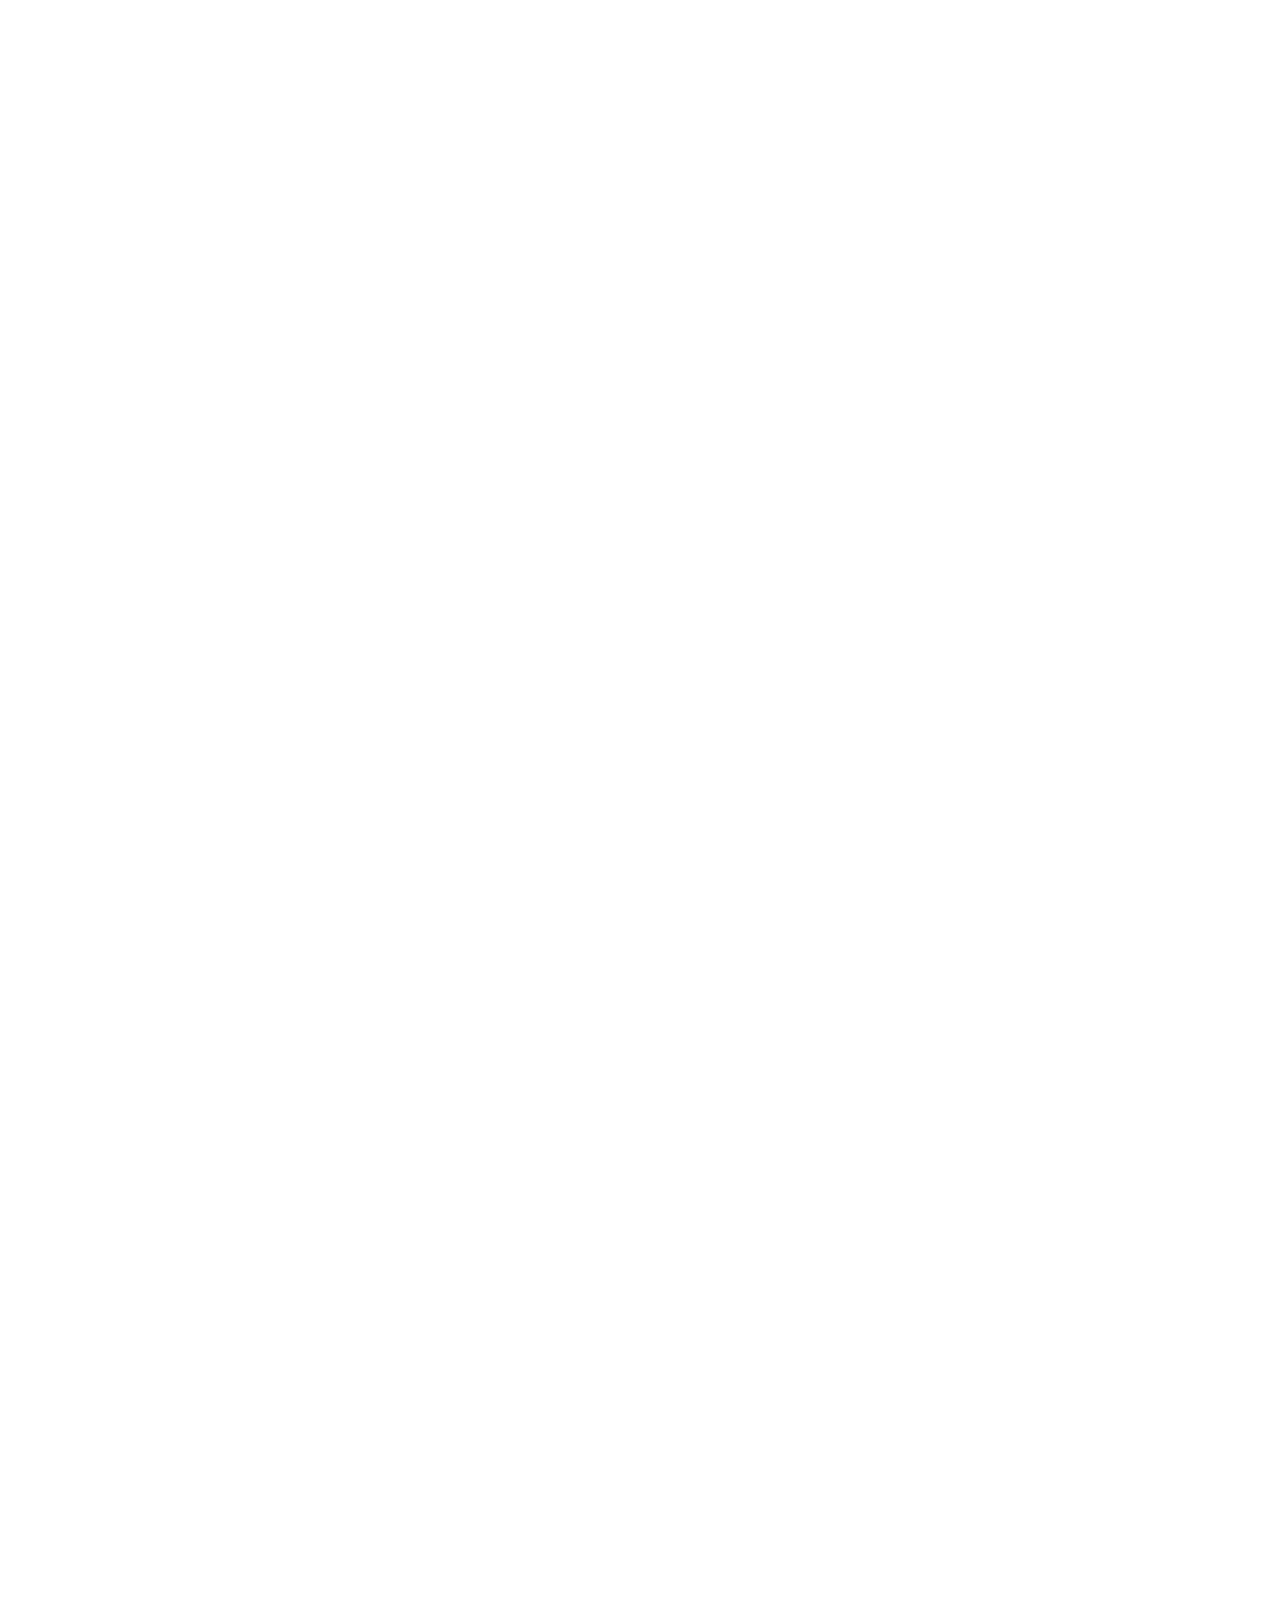
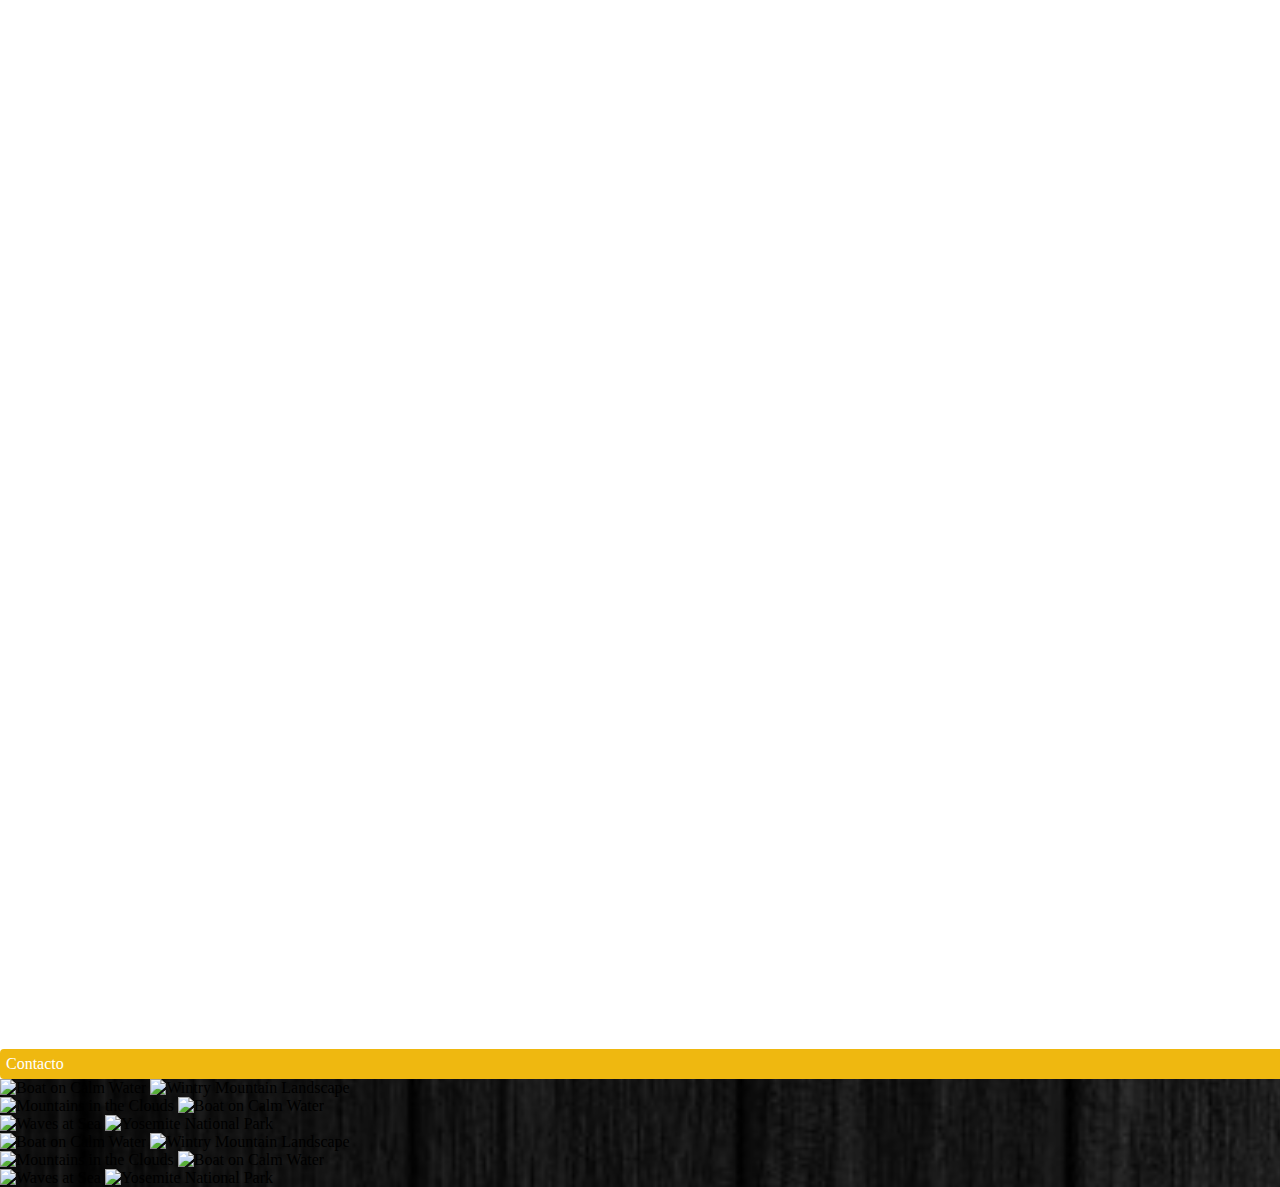
==== pages/galeria.html @ ab536cdd "add galeria 1" ====
<!DOCTYPE html>
<html lang="en">
<head>
    <meta charset="UTF-8">
    <meta http-equiv="X-UA-Compatible" content="IE=edge">
    <meta name="viewport" content="width=device-width, initial-scale=1.0">
    <link href="https://cdn.jsdelivr.net/npm/bootstrap@5.1.3/dist/css/bootstrap.min.css" rel="stylesheet" integrity="sha384-1BmE4kWBq78iYhFldvKuhfTAU6auU8tT94WrHftjDbrCEXSU1oBoqyl2QvZ6jIW3" crossorigin="anonymous">
    <link rel="stylesheet" href="../css/style.css">
    <title>Document</title>
</head>
<body> 
    <main>
        <div class="row min-vh-100">
            <div class="col-2 bg-dark d-flex flex-column nav-galeria">
                <img src="../images/logo/LOGO-BLANCO.png" class="img-fluid p-2" alt="">
                <nav class="d-flex flex-column justify-content-center align-items-center h-75 mt-4
                ">
                    <ul class="d-flex flex-column justify-content-between align-items-center p-0 h-100 list-style">
                        <li><a href="../index.html" >Home</a></li>
                        <li><a href="./estilos.html" >Estilos</a></li>
                        <li><a href="./taproom.html" >Taproom</a></li>
                        <li><a href="./clientes.html" >Clientes</a></li>
                        <li><a href="./galeria.html">Galería</a></li>
                        <li><a href="./contacto.html">Contacto</a></li>
                    </ul>
                </nav>
            </div>
            <div class="col-10 bg-warning col-galery">
                <!-- Gallery -->
                <div class="row">
                    <div class="col-lg-4 col-md-12 mb-4 mb-lg-0 d-flex flex-column">
                        <img
                            src="../images/pictures/barley 2.jpg"
                            class="w-100 m-auto shadow-1-strong rounded mb-4"
                            alt="Boat on Calm Water"
                        />
                
                        <img
                            src="https://mdbcdn.b-cdn.net/img/Photos/Vertical/mountain1.webp"
                            class="w-100 shadow-1-strong rounded mb-4"
                            alt="Wintry Mountain Landscape"
                        />
                    </div>
                
                    <div class="col-lg-4 mb-4 mb-lg-0">
                        <img
                            src="https://mdbcdn.b-cdn.net/img/Photos/Vertical/mountain2.webp"
                            class="w-100 shadow-1-strong rounded mb-4"
                            alt="Mountains in the Clouds"
                        />
                
                        <img
                            src="https://mdbcdn.b-cdn.net/img/Photos/Horizontal/Nature/4-col/img%20(73).webp"
                            class="w-100 shadow-1-strong rounded mb-4"
                            alt="Boat on Calm Water"
                        />
                    </div>
                
                    <div class="col-lg-4 mb-4 mb-lg-0">
                        <img
                            src="https://mdbcdn.b-cdn.net/img/Photos/Horizontal/Nature/4-col/img%20(18).webp"
                            class="w-100 shadow-1-strong rounded mb-4"
                            alt="Waves at Sea"
                        />
                
                        <img
                            src="https://mdbcdn.b-cdn.net/img/Photos/Vertical/mountain3.webp"
                            class="w-100 shadow-1-strong rounded mb-4"
                            alt="Yosemite National Park"
                        />
                    </div>
                </div>
                <!-- Gallery -->
                <div class="row">
                    <div class="col-lg-4 col-md-12 mb-4 mb-lg-0">
                        <img
                            src="https://mdbcdn.b-cdn.net/img/Photos/Horizontal/Nature/4-col/img%20(73).webp"
                            class="w-100 shadow-1-strong rounded mb-4"
                            alt="Boat on Calm Water"
                        />
                
                        <img
                            src="https://mdbcdn.b-cdn.net/img/Photos/Vertical/mountain1.webp"
                            class="w-100 shadow-1-strong rounded mb-4"
                            alt="Wintry Mountain Landscape"
                        />
                    </div>
                
                    <div class="col-lg-4 mb-4 mb-lg-0">
                        <img
                            src="https://mdbcdn.b-cdn.net/img/Photos/Vertical/mountain2.webp"
                            class="w-100 shadow-1-strong rounded mb-4"
                            alt="Mountains in the Clouds"
                        />
                
                        <img
                            src="https://mdbcdn.b-cdn.net/img/Photos/Horizontal/Nature/4-col/img%20(73).webp"
                            class="w-100 shadow-1-strong rounded mb-4"
                            alt="Boat on Calm Water"
                        />
                    </div>
                
                    <div class="col-lg-4 mb-4 mb-lg-0">
                        <img
                            src="https://mdbcdn.b-cdn.net/img/Photos/Horizontal/Nature/4-col/img%20(18).webp"
                            class="w-100 shadow-1-strong rounded mb-4"
                            alt="Waves at Sea"
                        />
                
                        <img
                            src="https://mdbcdn.b-cdn.net/img/Photos/Vertical/mountain3.webp"
                            class="w-100 shadow-1-strong rounded mb-4"
                            alt="Yosemite National Park"
                        />
                    </div>
                </div>
            </div>
        </div>
    </main>











    <script src="https://cdn.jsdelivr.net/npm/bootstrap@5.1.3/dist/js/bootstrap.bundle.min.js" integrity="sha384-ka7Sk0Gln4gmtz2MlQnikT1wXgYsOg+OMhuP+IlRH9sENBO0LRn5q+8nbTov4+1p" crossorigin="anonymous"></script>
</body>
</html>
---- css/style.css ----
*{
    margin: 0;
    padding: 0;
    box-sizing: border-box;
}
body{
    display: flex;
    
}

/* ---------------------NAVBAR--------------------------- */
.aside{
    width: 13rem;
    /* height: 900px; */
    height: 100%;
    background-color: black;
    color: white;
    display: flex;
    flex-direction: column;
    align-items: center;
    position: fixed;
    z-index: 1;
    justify-content: space-between;

}
.aside__links{
    width: 100%;
    /* height: 900px; */
    background-color: black;
    color: white;
    display: flex;
    flex-direction: column;
    align-items: center;
}
.aside__links__logo{
    width: 13rem;
    margin: 2rem auto;
}
.navbar{
    width: 100%;
    text-align: center;
    
}
.navbar__list{
    width: 100%;
    height: 60vh;
    display: flex;
    flex-direction: column;
    justify-content: space-around;
    padding: .25rem;
    list-style: none;
    
}
.navbar__list li{
    margin: auto;
    padding: .5rem;
    
}
.navbar__list li a{
    text-decoration: none;
    color: white;
    font-weight: bold;
}

.navbar__list li:hover{
    background-color: gray;
    border-radius: .25rem;
}
.navbar__list li:last-child{
    background-color: #efb810;
    color: black;
    border: #efb810 .15rem solid;
    border-radius: .25rem;
}
.navbar__list li:hover:last-child{
    background-color: black;
    color: white;
}
.redes{
    display: flex;
    width: 100%;
    justify-content: space-around;
    padding-bottom: 0;
    
    margin-bottom: 1rem;
    z-index: 1;
}
.redes img{
    width: 2rem;
}
.toggle-button{
    display: none;
    flex-direction: column;
    justify-content: space-between;
    width: 3rem;
    height: 2.5rem;
    /* position: absolute;
    right: 1rem; */
    background-color: #efb810;
    border-radius: .5rem;
    border: solid 0.25rem #efb810;
    /* margin-right: 2rem; */
    cursor: pointer;
}
.toggle-button__bar{
    background-color: white;
    height: 6px;
    width: 100%;
    border-radius: .5rem;
    
}

/* ----------------------------INDEX MAIN--------------------------------------- */
.main{
    background-image: url(../images/backgrounds/background1.jpg);
    margin-left: 13rem;
    width: 90%;
    height: 900px;
    background-position: center;
    background-size: cover;
    display: flex;
    justify-content: space-between;

    
}
.main__grid{
    display: grid;
    width: 100%;
    grid-template-columns: 1fr 1fr 1fr;
    grid-template-rows: 1fr 1fr 1fr 1fr;
    grid-template-areas:
        "taproom taproom estilos"
        "taproom taproom estilos"
        "clientes galeria estilos"
        "clientes contacto estilos";
    gap: 2rem;
    padding: 2rem;
}
.main__grid__taproom{
    background-image: url(../images/pictures/draftbeer.png);
    grid-area: taproom;
    border-radius: .5rem;
    opacity: .8;
    background-repeat: no-repeat;
    background-size: cover;
    background-position: center;
}
.main__grid a:hover:nth-child(1){
    transition: background-image 0.3s;
    background-image: url(../images/pictures/taproom-black.png);
}
.main__grid__clientes{
    background-image: url(../images/pictures/clientes2.jpg);
    grid-area: clientes;
    border-radius: .5rem;
    opacity: .8;
    background-repeat: no-repeat;
    background-size: cover;
    background-position: center;
}
.main__grid a:hover:nth-child(2){
    transition: background-image 0.3s;
    background-image: url(../images/pictures/clientesBB.png);
    background-position: center;
    background-size: cover;
}
.main__grid__galeria{
    background-image: url(../images/pictures/galeria.jpeg);
    grid-area: galeria;
    border-radius: .5rem;
    opacity: .8;
    background-repeat: no-repeat;
    background-size: cover;
    background-position: center;
}
.main__grid a:hover:nth-child(3){
    transition: background-image 0.3s;
    background-image: url(../images/pictures/galeriaBB.png);
}
.main__grid__contacto{
    background-image: url(../images/pictures/contacto2.png);
    grid-area: contacto;
    border-radius: .5rem;
    opacity: .8;
    background-repeat: no-repeat;
    background-size: cover;
    background-position: center;
}
.main__grid a:hover:nth-child(4){
    transition: background-image 0.3s;
    background-image: url(../images/pictures/contactoBB.png);
}
.main__grid__estilos{
    background-image: url(../images/pictures/4.jpg);
    grid-area: estilos;
    border-radius: .5rem;
    opacity: .8;
    background-repeat: no-repeat;
    background-size: cover;
    background-position: center;
}
.main__grid a:hover:nth-child(5){
    transition: background-image 0.3s;
    background-image: url(../images/pictures/estilosBB.png);
}
.footer{
    display: none;
    justify-content: space-between;
    align-items: center;
    width: 100%;
    height: 4rem;
    background-color: black;
}
.footer div{
    margin: auto 2rem;
}
.footer img{
    height: 2rem;
}
.main__grid h2{
    display: none;
}








/* ---------------------------MAIN TAPROOM------------------------------------------- */


.main-tap{
    background-image: url(../images/backgrounds/background1.jpg);
    margin-left: 13rem;
    width: 100%;
    background-position: center;
    background-size: cover;
    display: flex;
    flex-direction: column;
    justify-content: space-between;
    background-repeat: no-repeat;   
}
.main-tap__banner{
    display: grid;
    /* left: 13rem; */
    width: 100%;
    grid-template-columns: 1fr;
    grid-template-rows: 1fr;
    grid-template-areas:
    "canillas";
    height: 100vh;

}
.main-tap__banner__canillas{
    background-image: url(../images/pictures/Desarrrr2.jpg);
    grid-area: canillas;
    background-position: center;
    background-repeat: no-repeat;
    background-size: cover;
    -webkit-filter: grayscale(100%);
    filter: grayscale(100%);
    display: flex;
    flex-direction: column;
    justify-content: center;
    align-items: center;
    background-attachment: fixed;
    height: 100vh;
}
.main-tap__banner__canillas__cartel{
    display: flex;
    flex-direction: column;
    justify-content: center;
    align-items: center;
    border: solid black 0.25rem;
    background-color: rgba(255, 255, 255, .3);
    width: 40%;
    height: 30%;   
}
.main-tap__banner__canillas__cartel h2 h3{
    text-align: center;
}
.main-tap__bienvenida{
    width: 100%;
    height: 90vh;
    color: #efb810;
    font-size: 2rem;
    text-align: center;
    text-shadow: 0.1em 0.3em 0.1em black;
    margin-top: 1.5rem;
}
.main-tap__bienvenida-blanco{
    color: white;
}
.main-tap__bienvenida__texto{
    width: 50%;
    font-size: 1.3rem;
    margin: auto;
    margin-top: 6rem;
    text-align: justify;
    color: white;
}
.main-tap__bienvenida button{
    border-radius: .5rem;
    border: none;
    background-color: #efb810;
    color: white;
    padding: 1rem;
    margin-top: 3rem;
    font-weight: bold;
    font-size: 1rem;
    cursor: pointer;
    box-shadow: 0 0 20px 0 rgba(0, 0, 0, .3);
}
.main-tap__menu{
    width: 95%;
    height: 100vh;
    background-image: url(../images/pictures/barriles-cerveza-BN.jpg);
    background-position: center;
    background-repeat: no-repeat;
    background-size: cover;
    display: flex;
    background-attachment: fixed;
    margin: auto;
}
.main-tap__menu__container{
    width: 75%;
    height: 75%;
    background-color: rgba(51, 53, 51, 0.9);
    margin: auto;
    display: flex;
    justify-content: space-between;
    align-items: center;
}
.main-tap__menu__container__grid{
    display: grid;
    width: 50%;
    height: 50%;
    grid-template-columns: 1fr 1fr;
    grid-template-rows: 1fr 1fr;
    grid-template-areas:
    "hamburguesa pizza"
    "tacos papas";
    gap: 0.5rem;
    margin-left: 1rem;
}
.main-tap__menu__container__grid{
    display: grid;
    width: 50%;
    height: 50%;
    grid-template-columns: 1fr 1fr;
    grid-template-rows: 1fr 1fr;
    grid-template-areas:
    "hamburguesa pizza"
    "tacos papas";
    gap: 0.5rem;
    margin-left: 1rem;
}
.hamburguesa{
    grid-area: hamburguesa;
    background-image: url(../images/pictures/hamburguesa.jpg);
    background-position: center;
    background-size: cover;
    border-radius: .5rem;
    
}
.pizza{
    grid-area: pizza;
    background-image: url(../images/pictures/pizza.jpg);
    background-position: center;
    background-size: cover;
    border-radius: .5rem;
}
.tacos{
    grid-area: tacos;
    background-image: url(../images/pictures/tacos.jpg);
    background-position: center;
    background-size: cover;
    border-radius: .5rem;
    
}
.papas{
    grid-area: papas;
    background-image: url(../images/pictures/papas.png);
    background-position: center;
    background-size: cover;
    border-radius: .5rem;  
}
.main-tap__menu__container__texto{
    width: 50%;
    height: 50%;
}
.main-tap__menu__container__texto h2{
    font-size: 1.5rem;
    text-align: center;
    color: white;
    text-shadow: 0.1em 0.3em 0.1em black;
}
.main-tap__menu__container__texto p{
    width: 85%;
    margin: auto;
    text-align: justify;
    color: white;
}
.main-tour{
    width: 100%;
    height: 90vh;
    margin: auto;
}
.main-tour__grid{
    width: 80%;
    height: 80%;
    color: white;
    display: grid;
    grid-template-columns: 1fr 1fr;
    grid-template-rows: 20% 80%;
    grid-template-areas:
    "titulo titulo"
    "pack1 pack2";
    margin: auto;
    margin-top: 2.5rem;
    gap: 1rem;
}
.main-tour__titulo{
    grid-area: titulo;
    width: 100%;
    text-align: center;
    font-size: 2.5rem;
    text-shadow: 0.1em 0.3em 0.1em black;

}
.main-tour__titulo span{
    color: #efb810;
}
.main-tour__pack1{
    grid-area: pack1;
    margin: auto;
}
.main-tour__pack2{
    grid-area: pack2;
    margin: auto;
}
.main-reserva{
    width: 100%;
    height: 100vh;
    background-image: url(../images/pictures/cheers-BN.jpg);
    background-position: center;
    background-size: cover;
    background-repeat: no-repeat;
    background-attachment: fixed;
    display: flex;
}
.main-reserva__container{
    width: 75%;
    height: 85%;
    border: 0.25rem solid black;
    margin: auto;
    background-color: rgba(51, 53, 51, 0.9);
    display: grid;
    grid-template-columns: 60% auto;
    grid-template-rows: 1fr;
    grid-template-areas:
        "form info";
    color: white;
    box-shadow: 0 0 20px 0 rgba(255, 255, 255, .3);
}
.main-reserva__container__form{
    grid-area: form;
    width: 60%;
    display: flex;
    align-items: center;
    flex-direction: column;
    margin: auto;

    

}
.main-reserva__container__form h2{
    text-align: center;
    width: 100%;
    margin-top: 0.5rem;
    text-shadow: 0.1em 0.3em 0.1em black;
}
.formulario{
    margin: auto;
    margin-top: 2.5rem;
    font-weight: bold;
    display: flex;
    flex-direction: column;
    
}
.formulario input, 
.formulario textarea{
    width: 100%;
    border: none;
    background: none;
    border-bottom: #efb810 solid 0.15rem;
    outline: 0;
    color: white;
    padding: .1rem;
    margin: 1rem auto;
    font-weight: bold;
}

.formulario button{
    border: none;
    background-color: #efb810;
    text-transform: uppercase;
    color: white;
    padding: .5rem;
    border-radius: .5rem;
    cursor: pointer;
    width: 5rem;
    margin: auto;
}
.formulario button:hover{
    background-color: transparent;
    border: solid .15rem #efb810;
}
.main-reserva__container__info{
    grid-area: info;
    background-color: rgba(0, 0, 0, 0.8);
    
    text-align: left;
    padding-left: 2rem;
    padding-top: 4rem;
    padding-right: 1rem;
    
}
.main-reserva__container__info ul{
    list-style: none;
    
}


/* ------------------------------MAIN ESTILOS----------------------------------------------- */

.main-estilos{
    margin-left: 13rem;
    background-image: url(../images/backgrounds/background1.jpg);
    background-position: center;
    background-size: cover;
    background-repeat: no-repeat;
    display: grid;
    grid-template-columns: 1fr 1fr;
    grid-template-rows: 4.5rem auto auto;
    grid-template-areas:
    "titulo titulo"
    "creamale stout"
    "scottish aipa";
    gap: 2rem;
    padding: 1rem;
    /* width: 100%; */
    
}

.main-estilos__titulo{
    grid-area: titulo;
    color: white;
    font-size: 1.9rem;
    margin: auto;
    text-align: center;
    align-self: center;
}

/* --------------------CREAM ALE-------------------- */
.main-estilos__creamale{
    grid-area: creamale;
    border-radius: .5rem;
    background-color: rgba(255, 255, 0, .7);
    color: black;
    
    display: grid;
    grid-template-columns: 30% 70%;
    grid-template-rows: 5rem auto;
    grid-template-areas:
    "titulo titulo"
    "botella descripcion";
}

.main-estilos__creamale h2{
    grid-area: titulo;
    text-align: center;
    font-size: 2rem;
    margin: auto;
}
.main-estilos__creamale__botella{
    grid-area: botella;
    display: flex;
    justify-content: center;
    align-items: center;
}
.main-estilos__creamale__botella img{
    width: 7rem;
}
.main-estilos__creamale__descripcion{
    grid-area: descripcion;
    display: flex;
    flex-direction: column;
    /* margin: auto; */
    /* height: 50%; */
    padding: .5rem;
    /* justify-content: space-between; */
}
.main-estilos__creamale__descripcion__buttons{
    margin-top: 1rem;
}
.button1{
    border: solid black .15rem;
    border-radius: .25rem;
    background-color: black;
    color: white;
    font-weight: bold;
    padding: .5rem;
    cursor: pointer;
}
.button2{
    border: solid black .15rem;
    border-radius: .25rem;
    background-color: transparent;
    color: black;
    font-weight: bold;
    padding: .5rem;
    cursor: pointer;
}

.main-estilos__creamale__descripcion__grid{
    /* display: grid;
    grid-template-columns: 1fr;
    grid-template-rows: 1fr .1fr 1fr 1fr;
    margin: auto;
    padding: .5rem; */
    margin: auto;
}

.main-estilos__creamale__parametros{
    display: grid;
    grid-template-columns: 1fr 1fr;
    grid-template-rows: 1fr 1fr;
    grid-template-areas:
    "alc ibu"
    "est orig";
    gap: 0.05rem;
}
.main-estilos__creamale__parametros p{
    border: solid .1rem black;
    text-align: center;
}


/* -----------------------SCOTTISH---------------------------- */
.main-estilos__scottish{
    grid-area: scottish;
    border-radius: .5rem;
    background-color: rgba(255, 0, 0, .7);
    color: black;
    display: grid;
    grid-template-columns: 30% 70%;
    grid-template-rows: 5rem auto;
    grid-template-areas:
    "titulo titulo"
    "botella descripcion";
}

.main-estilos__scottish h2{
    grid-area: titulo;
    text-align: center;
    font-size: 2rem;
    margin: auto;
}
.main-estilos__scottish__botella{
    grid-area: botella;
    display: flex;
    justify-content: center;
    align-items: center;
}
.main-estilos__scottish__botella img{
    width: 7rem;
}
.main-estilos__scottish__descripcion{
    grid-area: descripcion;
    display: flex;
    flex-direction: column;
    /* margin: auto; */
    /* height: 50%; */
    padding: .5rem;
}
.main-estilos__scottish__descripcion__buttons{
    margin-top: 1rem;
}
.button1{
    border: solid black .15rem;
    border-radius: .25rem;
    background-color: black;
    color: white;
    font-weight: bold;
    padding: .5rem;
    cursor: pointer;
}
.button2{
    border: solid black .15rem;
    border-radius: .25rem;
    background-color: transparent;
    color: black;
    font-weight: bold;
    padding: .5rem;
    cursor: pointer;
}

.main-estilos__scottish__descripcion__grid{
    /* display: grid;
    grid-template-columns: 1fr;
    grid-template-rows: 1fr .1fr 1fr 1fr;
    margin: auto;
    padding: .5rem; */
    margin: auto;
}

.main-estilos__scottish__parametros{
    display: grid;
    grid-template-columns: 1fr 1fr;
    grid-template-rows: 1fr 1fr;
    grid-template-areas:
    "alc ibu"
    "est orig";
    gap: 0.05rem;
}
.main-estilos__scottish__parametros p{
    border: solid .1rem black;
    text-align: center;
}

/* ------------------------STOUT-------------------------------- */
.main-estilos__stout{
    grid-area: stout;
    border-radius: .5rem;
    background-color: rgba(128, 0, 128, .7);
    color: black;
    display: grid;
    grid-template-columns: 30% 70%;
    grid-template-rows: 5rem auto;
    grid-template-areas:
    "titulo titulo"
    "botella descripcion";
}

.main-estilos__stout h2{
    grid-area: titulo;
    text-align: center;
    font-size: 2rem;
    margin: auto;
}
.main-estilos__stout__botella{
    grid-area: botella;
    display: flex;
    justify-content: center;
    align-items: center;
}
.main-estilos__stout__botella img{
    width: 7rem;
}
.main-estilos__stout__descripcion{
    grid-area: descripcion;
    display: flex;
    flex-direction: column;
    /* margin: auto; */
    /* height: 50%; */
    padding: .5rem;
}
.main-estilos__stout__descripcion__buttons{
    margin-top: 1rem;
}
.button1{
    border: solid black .15rem;
    border-radius: .25rem;
    background-color: black;
    color: white;
    font-weight: bold;
    padding: .5rem;
    cursor: pointer;
}
.button2{
    border: solid black .15rem;
    border-radius: .25rem;
    background-color: transparent;
    color: black;
    font-weight: bold;
    padding: .5rem;
    cursor: pointer;
}

.main-estilos__stout__descripcion__grid{
    /* display: grid;
    grid-template-columns: 1fr;
    grid-template-rows: 1fr .1fr 1fr 1fr;
    margin: auto;
    padding: .5rem; */
    margin: auto;
}

.main-estilos__stout__parametros{
    display: grid;
    grid-template-columns: 1fr 1fr;
    grid-template-rows: 1fr 1fr;
    grid-template-areas:
    "alc ibu"
    "est orig";
    gap: 0.05rem;
}
.main-estilos__stout__parametros p{
    border: solid .1rem black;
    text-align: center;
}


/* ------------------------AIPA---------------------------------- */
.main-estilos__aipa{
    grid-area: aipa;
    border-radius: .5rem;
    background-color: rgba(0, 128, 0, .7);
    color: black;
    display: grid;
    grid-template-columns: 30% 70%;
    grid-template-rows: 5rem auto;
    grid-template-areas:
    "titulo titulo"
    "botella descripcion";
}

.main-estilos__aipa h2{
    grid-area: titulo;
    text-align: center;
    font-size: 2rem;
    margin: auto;
}
.main-estilos__aipa__botella{
    grid-area: botella;
    display: flex;
    justify-content: center;
    align-items: center;
}
.main-estilos__aipa__botella img{
    width: 7rem;
}
.main-estilos__aipa__descripcion{
    grid-area: descripcion;
    display: flex;
    flex-direction: column;
    /* margin: auto; */
    /* height: 50%; */
    padding: .5rem;
}
.main-estilos__aipa__descripcion__buttons{
    margin-top: 1rem;
}
.button1{
    border: solid black .15rem;
    border-radius: .25rem;
    background-color: black;
    color: white;
    font-weight: bold;
    padding: .5rem;
    cursor: pointer;
}
.button2{
    border: solid black .15rem;
    border-radius: .25rem;
    background-color: transparent;
    color: black;
    font-weight: bold;
    padding: .5rem;
    cursor: pointer;
}

.main-estilos__aipa__descripcion__grid{
    /* display: grid;
    grid-template-columns: 1fr;
    grid-template-rows: 1fr .1fr 1fr 1fr;
    margin: auto;
    padding: .5rem; */
    margin: auto;
}

.main-estilos__aipa__parametros{
    display: grid;
    grid-template-columns: 1fr 1fr;
    grid-template-rows: 1fr 1fr;
    grid-template-areas:
    "alc ibu"
    "est orig";
    gap: 0.05rem;
}
.main-estilos__aipa__parametros p{
    border: solid .1rem black;
    text-align: center;
}







/* --------------------------GALERIA---ESTA SECCION ESTA HECHA CON BOOTSTRAP-------------------------- */


.nav-galeria{
    /* position: fixed; */
}
.list-style a{
    color: white;
    text-decoration: none;
}
.list-style li:hover{
    background-color: #3B3939;
    border-radius: .25rem;
    padding: .25rem;
}
.list-style li:last-child{
    border: solid #efb810 .15rem;
    border-radius: .25rem;
    padding: .25rem;
    background-color: #efb810;
}
.list-style li:hover:last-child{
    background-color: transparent;
}

.col-galery{
    background-image: url(../images/backgrounds/background1.jpg);
    background-position: center;
    background-size: cover;
    
}



















@media (min-width: 769px) and (max-width: 1023px){
    .main-estilos{
        margin-left: 0;
        margin-top: 7rem;
    }
}

@media (min-width: 601px) and (max-width: 768px){
    .main-estilos{
        margin-left: 0;
        margin-top: 7rem;
    }
    .main-estilos{
        display: grid;
        grid-template-columns: 1fr;
        grid-template-rows: 4.5rem auto auto auto auto;
        grid-template-areas:
        "titulo"
        "creamale"
        "stout"
        "scottish"
        "aipa";
        gap: 2rem;
        padding: 3rem;
        /* width: 100%; */
        
    }
    
    .main-estilos__titulo{
        grid-area: titulo;
        color: white;
        font-size: 1.5rem;
        margin: auto;
        text-align: center;
        align-self: center;
    }
    .main-estilos__creamale__parametros{
        width: 70%;
    }
    .main-estilos__scottish__parametros{
        width: 70%;
    }
    .main-estilos__stout__parametros{
        width: 70%;
    }
    .main-estilos__aipa__parametros{
        width: 70%;
    }
}

@media (min-width: 361px) and (max-width: 600px){
    .main-estilos{
        margin-left: 0;
        margin-top: 7rem;
    }
    .main-estilos{
        display: grid;
        grid-template-columns: 1fr;
        grid-template-rows: 4.5rem auto auto auto auto;
        grid-template-areas:
        "titulo"
        "creamale"
        "stout"
        "scottish"
        "aipa";
        gap: 2rem;
        padding: 1rem;
        /* width: 100%; */
        
    }
    
    .main-estilos__titulo{
        grid-area: titulo;
        color: white;
        font-size: 1.5rem;
        margin: auto;
        text-align: center;
        align-self: center;
    }
    .main-estilos__creamale__parametros{
        width: 70%;
    }
    .main-estilos__scottish__parametros{
        width: 70%;
    }
    .main-estilos__stout__parametros{
        width: 70%;
    }
    .main-estilos__aipa__parametros{
        width: 70%;
    }
}

@media (max-width: 360px){
    .main-estilos{
        margin-left: 0;
        margin-top: 7rem;
    }
    .main-estilos{
        display: grid;
        grid-template-columns: 1fr;
        grid-template-rows: 4.5rem auto auto auto auto;
        grid-template-areas:
        "titulo"
        "creamale"
        "stout"
        "scottish"
        "aipa";
        gap: 2rem;
        padding: 1rem;
        /* width: 100%; */
        
    }
    
    .main-estilos__titulo{
        grid-area: titulo;
        color: white;
        font-size: 1.3rem;
        margin: auto;
        text-align: center;
        align-self: center;
    }
    .main-estilos__creamale__parametros{
        width: 70%;
    }
    .main-estilos__scottish__parametros{
        width: 70%;
    }
    .main-estilos__stout__parametros{
        width: 70%;
    }
    .main-estilos__aipa__parametros{
        width: 70%;
    }
}




/* ------------------RESPONSIVE AREA---------------------------------------- */

@media (min-width: 769px) and (max-width: 1023px){
    body{
        display: flex;
        flex-direction: column;
    }
    .aside{
        width: 100%;
        height: 7rem;
        display: flex;
        flex-direction: row;
        align-items: center;
        position: fixed;
        z-index:1;
    
    }
    .aside__links{
        width: 100%;
        height: 7rem;
        display: flex;
        flex-direction: row;
        align-items: center;
        justify-content: space-between;
    }
    .aside__links__logo{
        width: 10rem;
        margin: 0;
        padding: .5rem;
    }
    .navbar{
        width: 70%;
        text-align: center;
        
    }
    .navbar__list{
        width: 100%;
        height: 7rem;
        display: flex;
        flex-direction: row;
        justify-content: space-around;
    }
    .redes{
        display: none;
    }
    .main{
        padding-top: 6rem;
        width: 100%;
        height: 50rem;
        margin-left: 0;        
    }

    .footer{
        display: flex;
    }


    /* ---------------------MAIN-TAPROOM 769px - 1023px------------------------- */


    .main-tap{
        margin-left: 0;
    }
}


/* -------------------------------------------------------------------------------- */

@media (min-width: 601px) and (max-width: 768px){
    body{
        display: flex;
        flex-direction: column;
    }
    .aside{
        width: 100%;
        height: 7rem;
        position: fixed;
        z-index:1;
    }
    .aside__links__buttons{
        width: 100%;
        display: flex;
        justify-content: space-between;
        align-items: center;
        height: 7rem;
    }
    .aside__links__logo{
        margin: 0;
        padding: .5rem;
    }
    .navbar{
        background-color: #333533;
        position: absolute;
        top: 7rem;
        left: 100%;
        transition: left 0.3s;
    }
    .navbar-active{
        left: 0rem;
        transition: left 0.3s;
    }
    
    .toggle-button{
        display: flex;
        margin-right: 2rem;
    }
    .redes{
        display: none;
    }
    .main{
        width: 100%;
        margin-top: 7rem;
        margin-left: 0;
    }
    .main__grid{
        gap: 1rem;
    }
    .footer{
        display: flex;
    }
    /* .navbar.active{
        display: flex;
    } */
    
    /* ---------------MAIN TAPROOM 601px - 768px----------------------- */


    .main-tap{
        margin-left: 0;
    }
    .main-tap__banner__canillas__cartel{
        text-align: center;
    }
    .main-tap__menu__container{
        flex-direction: column;
    }
    .main-tap__menu__container__grid{
        margin: auto;
        margin-top: 2rem;
    }
    .main-tap__menu__container__texto{
        width: 90%;
        margin-top: 2rem;
    }
    .main-tap__menu__container__texto p{
        width: 100%;
    }
    .main-reserva__container{
        width: 90%;
    }
}

@media (min-width: 361px) and (max-width: 600px){
    body{
        display: flex;
        flex-direction: column;
    }
    .aside{
        width: 100%;
        height: 7rem;
        position: fixed;
        z-index:1;
    }
    .aside__links__buttons{
        width: 100%;
        display: flex;
        justify-content: space-between;
        align-items: center;
        height: 7rem;
    }
    .aside__links__logo{
        margin: 0;
        padding: .5rem;
    }
    .navbar{
        background-color: #333533;
        position: absolute;
        top: 7rem;
        left: 100%;
        transition: left 0.3s;
    }
    .navbar-active{
        left: 0rem;
        transition: left 0.3s;
    }
    
    .toggle-button{
        display: flex;
        margin-right: 2rem;
    }
    .redes{
        display: none;
    }
    .main{
        
        width: 100%;
        height: 60rem;
        margin-top: 7rem;   
        margin-left: 0;     
    }
    .main__grid{
        display: grid;
        width: 100%;
        grid-template-columns: 1fr;
        grid-template-rows: 1fr 1fr 1fr 1fr 1fr;
        grid-template-areas:
            "taproom"
            "estilos"
            "clientes"
            "galeria"
            "contacto";
        gap: 1rem;
        padding: 1.5rem 1rem;
    }
    .main__grid h2{
        display: flex;
    }
    .main__grid a{
        text-decoration: none;
    }
    .main__grid__taproom{
        background-image: url(../images/pictures/draftbeer.png);
        grid-area: taproom;
        border-radius: .5rem;
        opacity: .8;
        background-repeat: no-repeat;
        background-size: cover;
        background-position: center;
        display: flex;
    }
    .main__grid__taproom h2{
        color: white;
        background-color: rgba(59, 57, 57, 0.8);
        border: solid .15rem #3B3939;
        margin: auto;
        text-decoration: none;
    }
    .main__grid a:hover:nth-child(1){
        transition: none;
        background-image: url(../images/pictures/draftbeer.png);
    }
    .main__grid__clientes{
        background-image: url(../images/pictures/clientes2.jpg);
        grid-area: clientes;
        border-radius: .5rem;
        opacity: .8;
        background-repeat: no-repeat;
        background-size: cover;
        background-position: center;
        display: flex;
    }
    .main__grid__clientes h2{
        color: white;
        background-color: rgba(59, 57, 57, 0.8);
        border: solid .15rem #3B3939;
        margin: auto;
        text-decoration: none;
    }
    .main__grid a:hover:nth-child(2){
        transition: none;
        background-image: url(../images/pictures/clientes2.jpg);
    }
    .main__grid__galeria{
        background-image: url(../images/pictures/galeria.jpeg);
        grid-area: galeria;
        border-radius: .5rem;
        opacity: .8;
        background-repeat: no-repeat;
        background-size: cover;
        background-position: center;
        display: flex;
    }
    .main__grid__galeria h2{
        color: white;
        background-color: rgba(59, 57, 57, 0.8);
        border: solid .15rem #3B3939;
        margin: auto;
        text-decoration: none;
    }
    .main__grid a:hover:nth-child(3){
        transition: none;
        background-image: url(../images/pictures/galeria.jpeg);
    }
    .main__grid__contacto{
        background-image: url(../images/pictures/contacto2.png);
        grid-area: contacto;
        border-radius: .5rem;
        opacity: .8;
        background-repeat: no-repeat;
        background-size: cover;
        background-position: center;
        display: flex;
    }
    .main__grid__contacto h2{
        color: white;
        background-color: rgba(59, 57, 57, 0.8);
        border: solid .15rem #3B3939;
        margin: auto;
        text-decoration: none;
    }
    .main__grid a:hover:nth-child(4){
        transition: none;
        background-image: url(../images/pictures/contacto2.png);
    }
    .main__grid__estilos{
        background-image: url(../images/pictures/4.jpg);
        grid-area: estilos;
        border-radius: .5rem;
        opacity: .8;
        background-repeat: no-repeat;
        background-size: cover;
        background-position: center;
        display: flex;
    }
    .main__grid__estilos h2{
        color: white;
        background-color: rgba(59, 57, 57, 0.8);
        border: solid .15rem #3B3939;
        margin: auto;
        text-decoration: none;
    }
    .main__grid a:hover:nth-child(5){
        transition: background-image 0.3s;
        background-image: url(../images/pictures/4.jpg);
    }
    .footer{
        display: flex;
    }

    
    /* ------------MAIN-TAPROOM 361px - 600px--------------------------- */

    .main-tap{
        margin-left: 0;
    }
    .main-tap__banner__canillas__cartel{
        text-align: center;
        width: 70%;
    }
    .main-tap__bienvenida{
        font-size: 1.2rem;
    }
    .main-tap__bienvenida__texto{
        width: 70%;
        font-size: 1.1rem;
        
    }
    .main-tap__menu__container{
        width: 85%;
        flex-direction: column;
        height: 80vh;
        
    }
    .main-tap__menu__container__grid{
        width: 90%;
        height: 80vh;
        margin:auto;
        margin-top: .5rem;
    }
    .main-tap__menu__container__texto{
        width: 90%;
        font-size: .9rem;
    }
    .main-tap__menu__container__texto h2{
        font-size: 1.5rem;
        margin-top: .5rem;
    }
    .main-tour__titulo{
        font-size: 2rem;
    }
    .main-tour__grid{
        gap: 2rem;
    }
    .main-reserva__container{
        grid-template-columns: 1fr;
        grid-template-rows: 60% auto;
        grid-template-areas:
            "form"
            "info";
    }
    .main-reserva__container__form{
        width: 80%;
        font-size: .8rem;    
    }
    .main-reserva__container__form h2{
        margin-top: 0.2rem;
        font-size: 1rem;
    }
    .formulario{
        margin-top: 1.5rem;
    }
    .formulario input, 
    .formulario textarea{
        margin: .5rem auto;
    }
    
    .formulario button{
        padding: .3rem;
        width: 3.5rem;
        font-size: .6rem;
    }
    .main-reserva__container__info{
        font-size: .9rem;
        padding-top: 1rem;
    }
    .main-reserva__container__info h3{
        font-size: .8rem;
        
    }
    .main-reserva__container__info ul{
        font-size: .9rem;
        margin: .4rem auto;
        
    }
    .main-reserva__container__info br{
        display: none;
        
    }
}
@media (max-width: 360px){
    body{
        display: flex;
        flex-direction: column;
    }
    .aside{
        width: 100%;
        height: 7rem;
        position: fixed;
        z-index:1;
    }
    .aside__links__buttons{
        width: 100%;
        display: flex;
        justify-content: space-between;
        align-items: center;
        height: 7rem;
    }
    .aside__links__logo{
        margin: 0;
        padding: .5rem;
    }
    .navbar{
        background-color: #333533;
        position: absolute;
        top: 7rem;
        left: 100%;
        transition: left 0.3s;
    }
    .navbar-active{
        left: 0rem;
        transition: left 0.3s;
    }
    
    .toggle-button{
        display: flex;
        margin-right: 2rem;
    }
    .redes{
        display: none;
    }
    .main{
        padding-top: 6rem;
        width: 100%;
        height: 50rem;
        margin-left: 0;
                
    }
    .main__grid{
        display: grid;
        width: 100%;
        grid-template-columns: 1fr;
        grid-template-rows: 1fr 1fr 1fr 1fr 1fr;
        grid-template-areas:
            "taproom"
            "estilos"
            "clientes"
            "galeria"
            "contacto";
        gap: 1rem;
        padding: 1.5rem 1rem;
    }
    .main__grid h2{
        display: flex;
    }
    .main__grid a{
        text-decoration: none;
    }
    .main__grid__taproom{
        background-image: url(../images/pictures/draftbeer.png);
        grid-area: taproom;
        border-radius: .5rem;
        opacity: .8;
        background-repeat: no-repeat;
        background-size: cover;
        background-position: center;
        display: flex;
    }
    .main__grid__taproom h2{
        color: white;
        background-color: rgba(59, 57, 57, 0.8);
        border: solid .15rem #3B3939;
        margin: auto;
        text-decoration: none;
        
    }

    .main__grid a:hover:nth-child(1){
        transition: none;
        background-image: url(../images/pictures/draftbeer.png);
    }
    .main__grid__clientes{
        background-image: url(../images/pictures/clientes2.jpg);
        grid-area: clientes;
        border-radius: .5rem;
        opacity: .8;
        background-repeat: no-repeat;
        background-size: cover;
        background-position: center;
        display: flex;
    }
    .main__grid__clientes h2{
        color: white;
        background-color: rgba(59, 57, 57, 0.6);
        border: solid .15rem #3B3939;
        margin: auto;
        text-decoration: none;
    }
    .main__grid a:hover:nth-child(2){
        transition: none;
        background-image: url(../images/pictures/clientes2.jpg);
    }
    .main__grid__galeria{
        background-image: url(../images/pictures/galeria.jpeg);
        grid-area: galeria;
        border-radius: .5rem;
        opacity: .8;
        background-repeat: no-repeat;
        background-size: cover;
        background-position: center;
        display: flex;
    }
    .main__grid__galeria h2{
        color: white;
        background-color: rgba(59, 57, 57, 0.8);
        border: solid .15rem #3B3939;
        margin: auto;
        text-decoration: none;
    }
    .main__grid a:hover:nth-child(3){
        transition: none;
        background-image: url(../images/pictures/galeria.jpeg);
    }
    .main__grid__contacto{
        background-image: url(../images/pictures/contacto2.png);
        grid-area: contacto;
        border-radius: .5rem;
        opacity: .8;
        background-repeat: no-repeat;
        background-size: cover;
        background-position: center;
        display: flex;
    }
    .main__grid__contacto h2{
        color: white;
        background-color: rgba(59, 57, 57, 0.6);
        border: solid .15rem #3B3939;
        margin: auto;
        text-decoration: none;
    }
    .main__grid a:hover:nth-child(4){
        transition: none;
        background-image: url(../images/pictures/contacto2.png);
    }
    .main__grid__estilos{
        background-image: url(../images/pictures/4.jpg);
        grid-area: estilos;
        border-radius: .5rem;
        opacity: .8;
        background-repeat: no-repeat;
        background-size: cover;
        background-position: center;
        display: flex;
    }
    .main__grid__estilos h2{
        color: white;
        background-color: rgba(59, 57, 57, 0.8);
        border: solid .15rem #3B3939;
        margin: auto;
        text-decoration: none;
    }
    .main__grid a:hover:nth-child(5){
        transition: background-image 0.3s;
        background-image: url(../images/pictures/4.jpg);
    }
    .footer{
        display: flex;
    }


    /* ------------------------MAIN-TAPROOM 360px---------------------- */
    .main-tap{
        margin-left: 0;
    }
    .main-tap__banner__canillas__cartel{
        text-align: center;
        width: 70%;
    }
    .main-tap__bienvenida{
        font-size: 1.2rem;
    }
    .main-tap__bienvenida__texto{
        width: 70%;
        font-size: 1.1rem;
        
    }
    .main-tap__menu__container{
        width: 85%;
        flex-direction: column;
        height: 80vh;
        
    }
    .main-tap__menu__container__grid{
        width: 90%;
        height: 80vh;
        margin:auto;
        margin-top: .5rem;
    }
    .main-tap__menu__container__texto{
        width: 90%;
        font-size: .9rem;
    }
    .main-tap__menu__container__texto h2{
        font-size: 1.5rem;
        margin-top: .5rem;
    }
    .main-tour__titulo{
        font-size: 2rem;
    }
    .main-tour__grid{
        gap: 2rem;
    }
    .main-reserva__container{
        grid-template-columns: 1fr;
        grid-template-rows: 60% auto;
        grid-template-areas:
            "form"
            "info";
    }
    .main-reserva__container__form{
        width: 80%;
        font-size: .8rem;    
    }
    .main-reserva__container__form h2{
        margin-top: 0.2rem;
        font-size: 1rem;
    }
    .formulario{
        margin-top: 1.5rem;
    }
    .formulario input, 
    .formulario textarea{
        margin: .5rem auto;
    }
    
    .formulario button{
        padding: .3rem;
        width: 3.5rem;
        font-size: .6rem;
    }
    .main-reserva__container__info{
        font-size: .9rem;
        padding-top: 1rem;
    }
    .main-reserva__container__info h3{
        font-size: .8rem;
        
    }
    .main-reserva__container__info ul{
        font-size: .9rem;
        margin: .4rem auto;
        
    }
    .main-reserva__container__info br{
        display: none;
        
    }
}
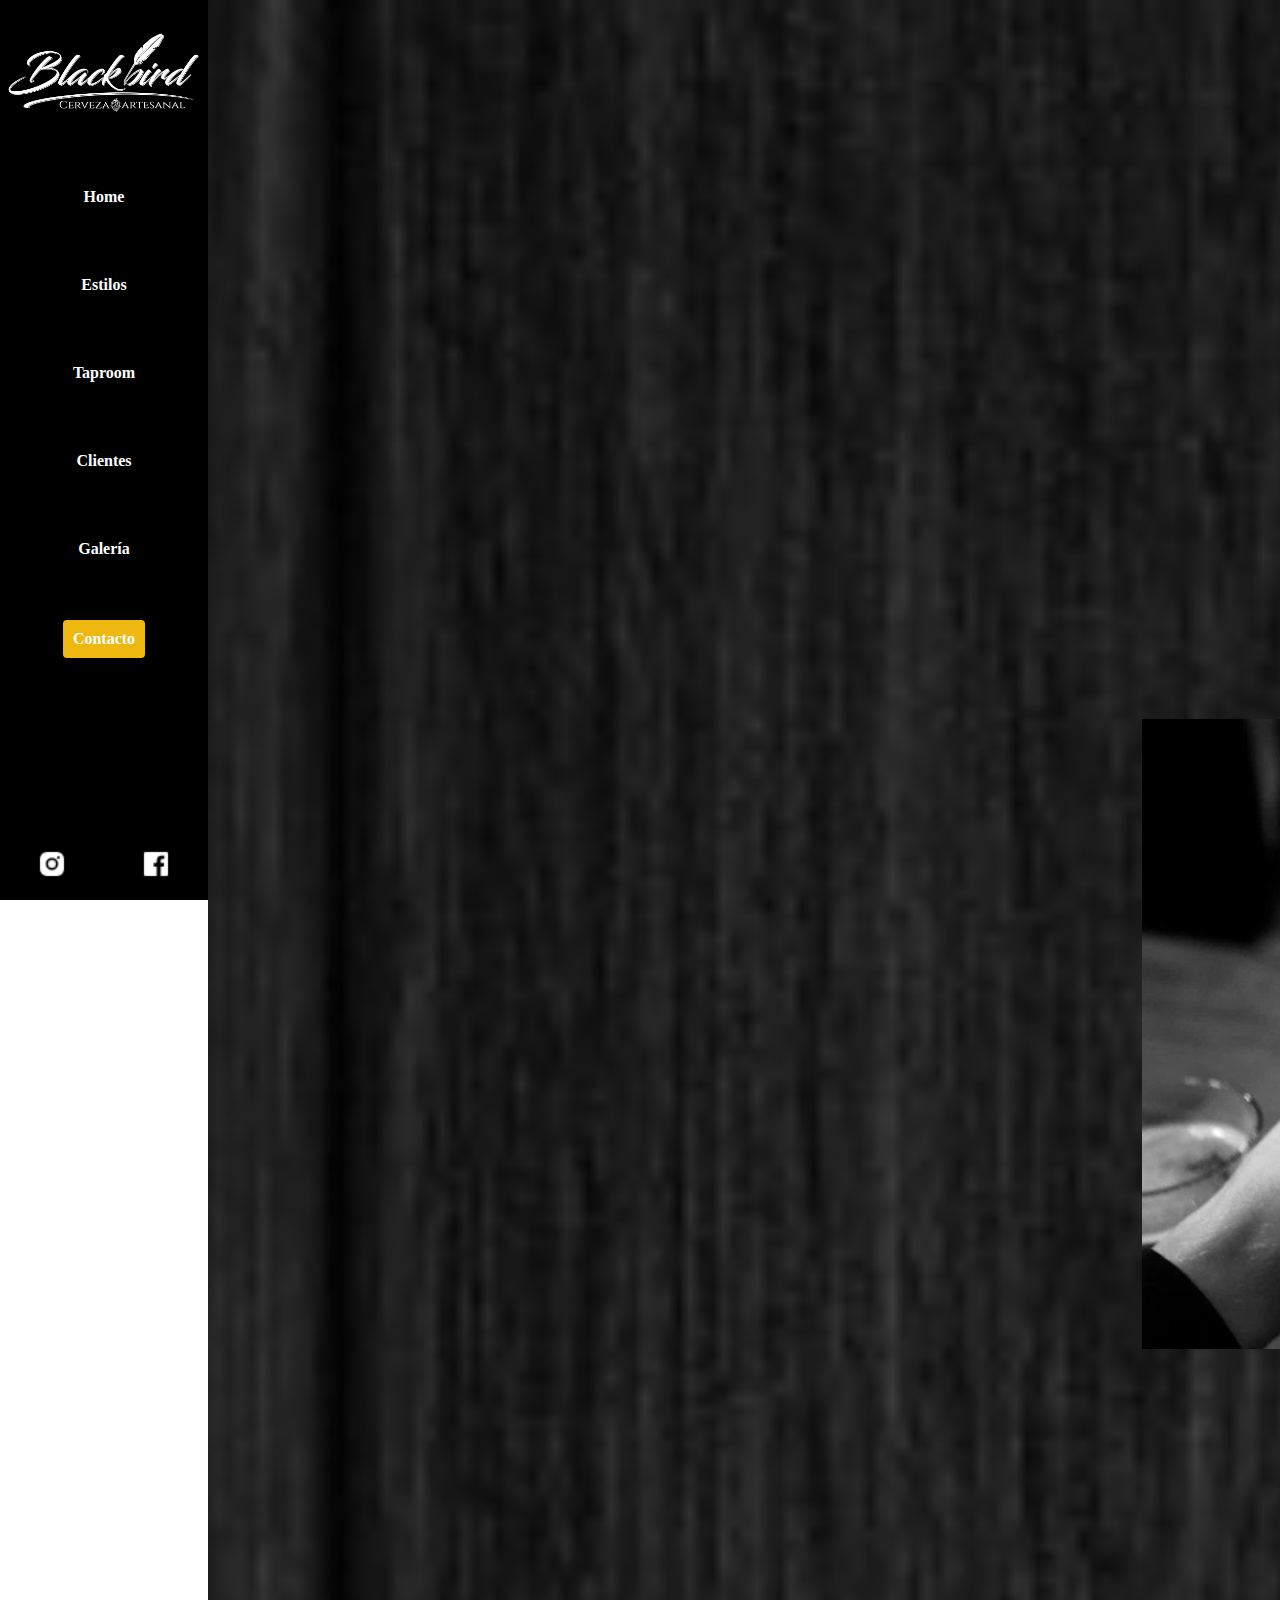
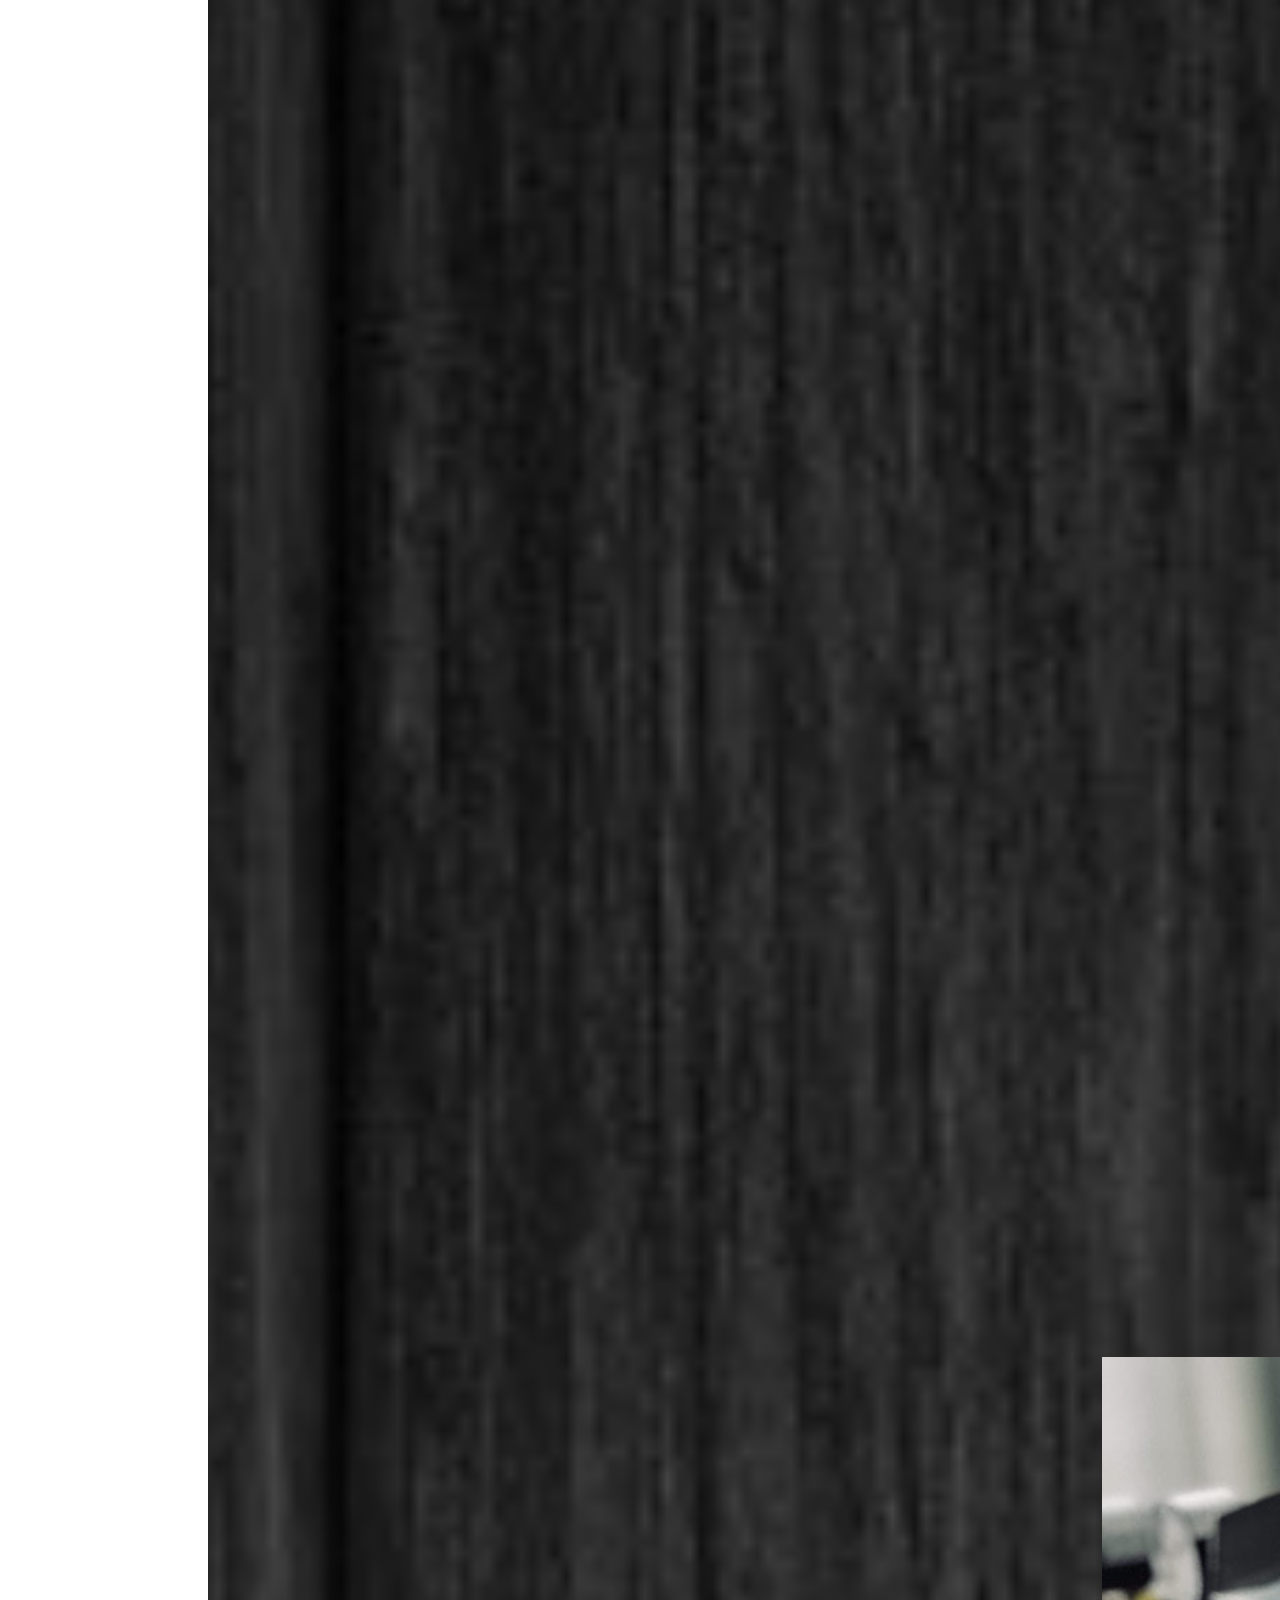
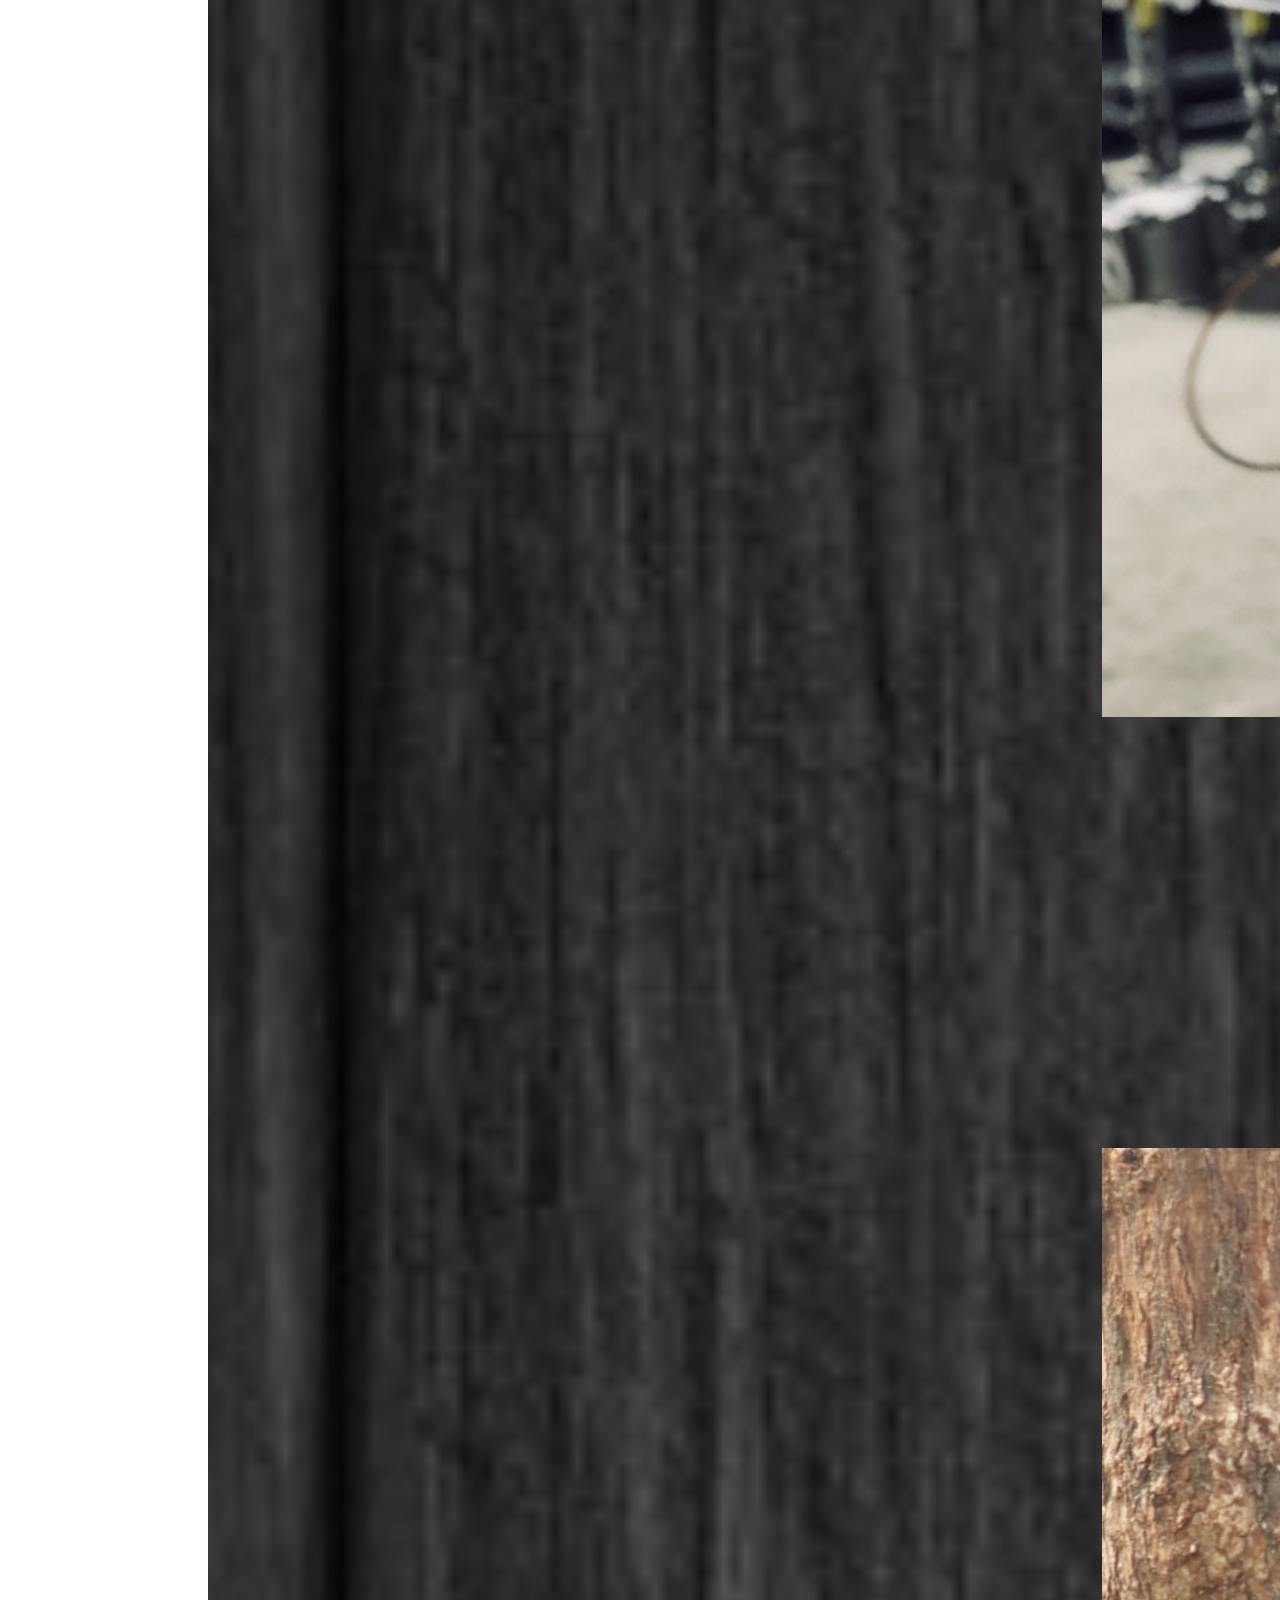
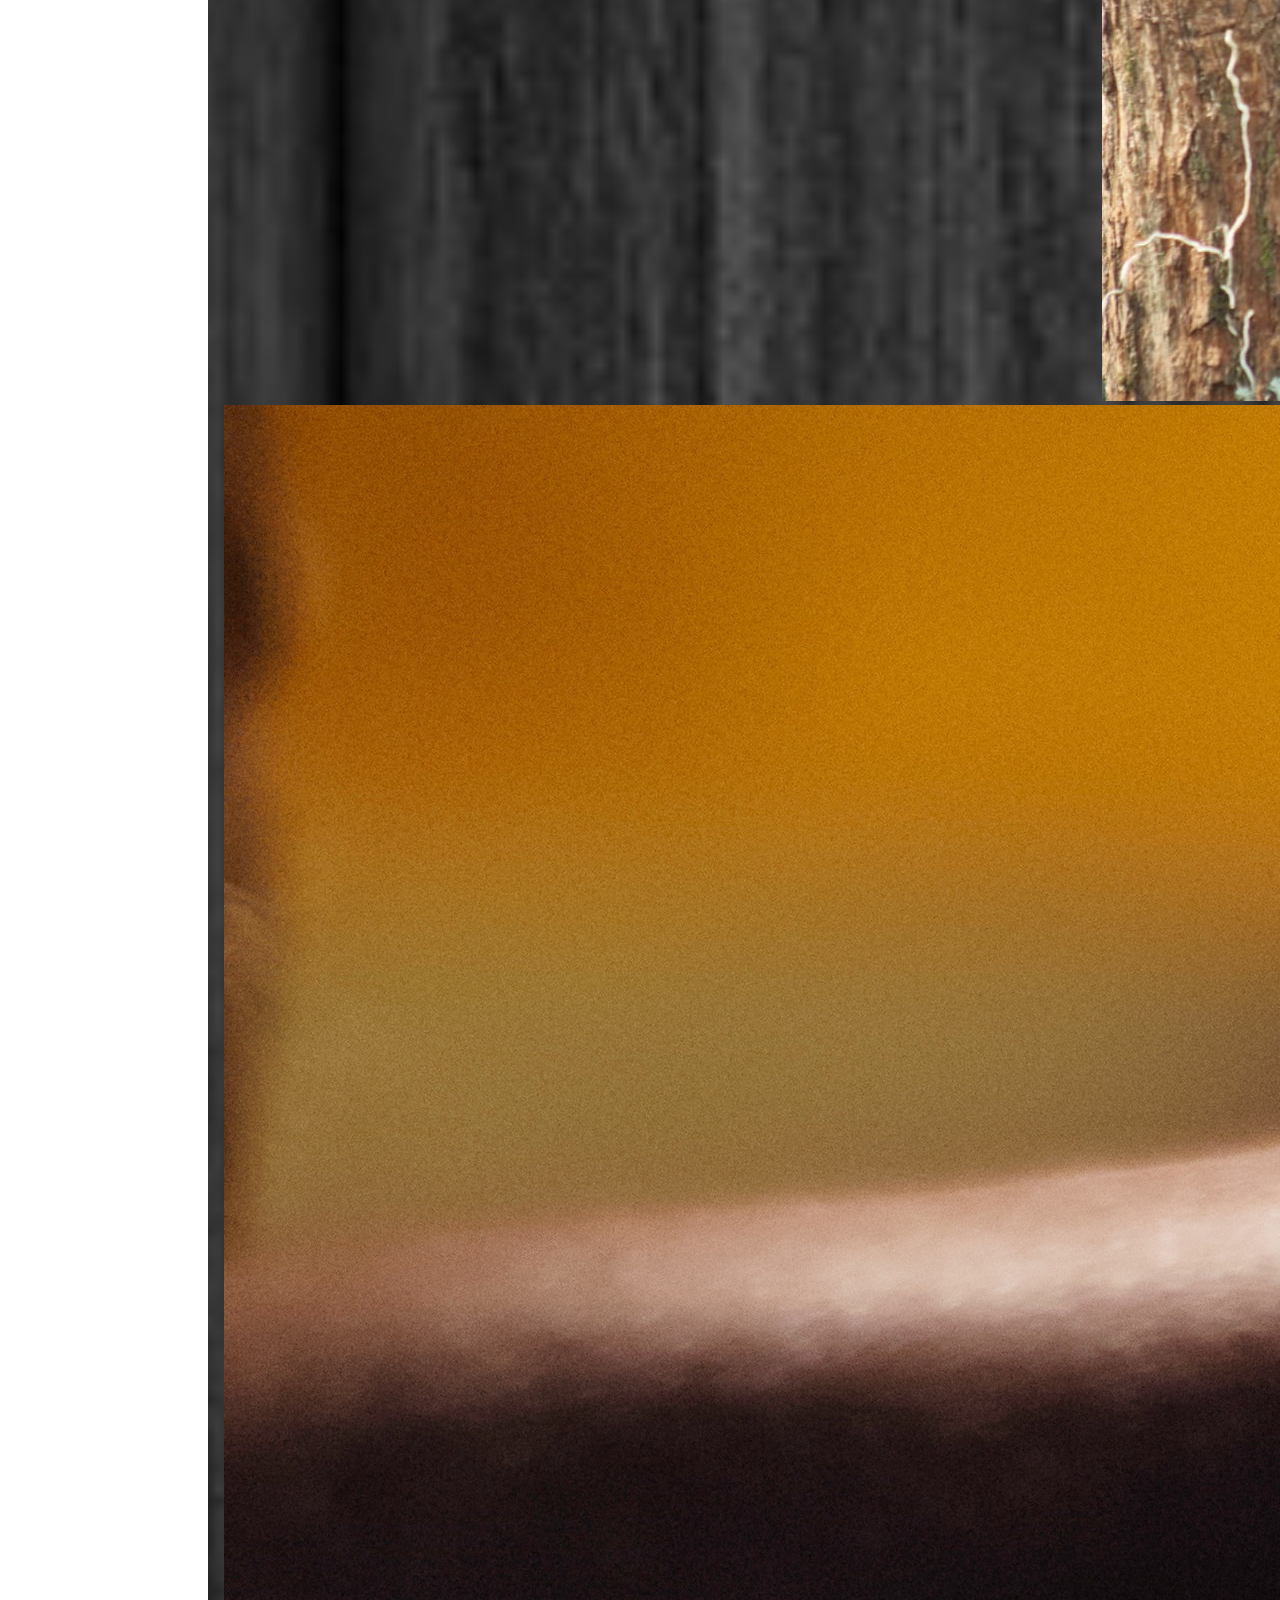
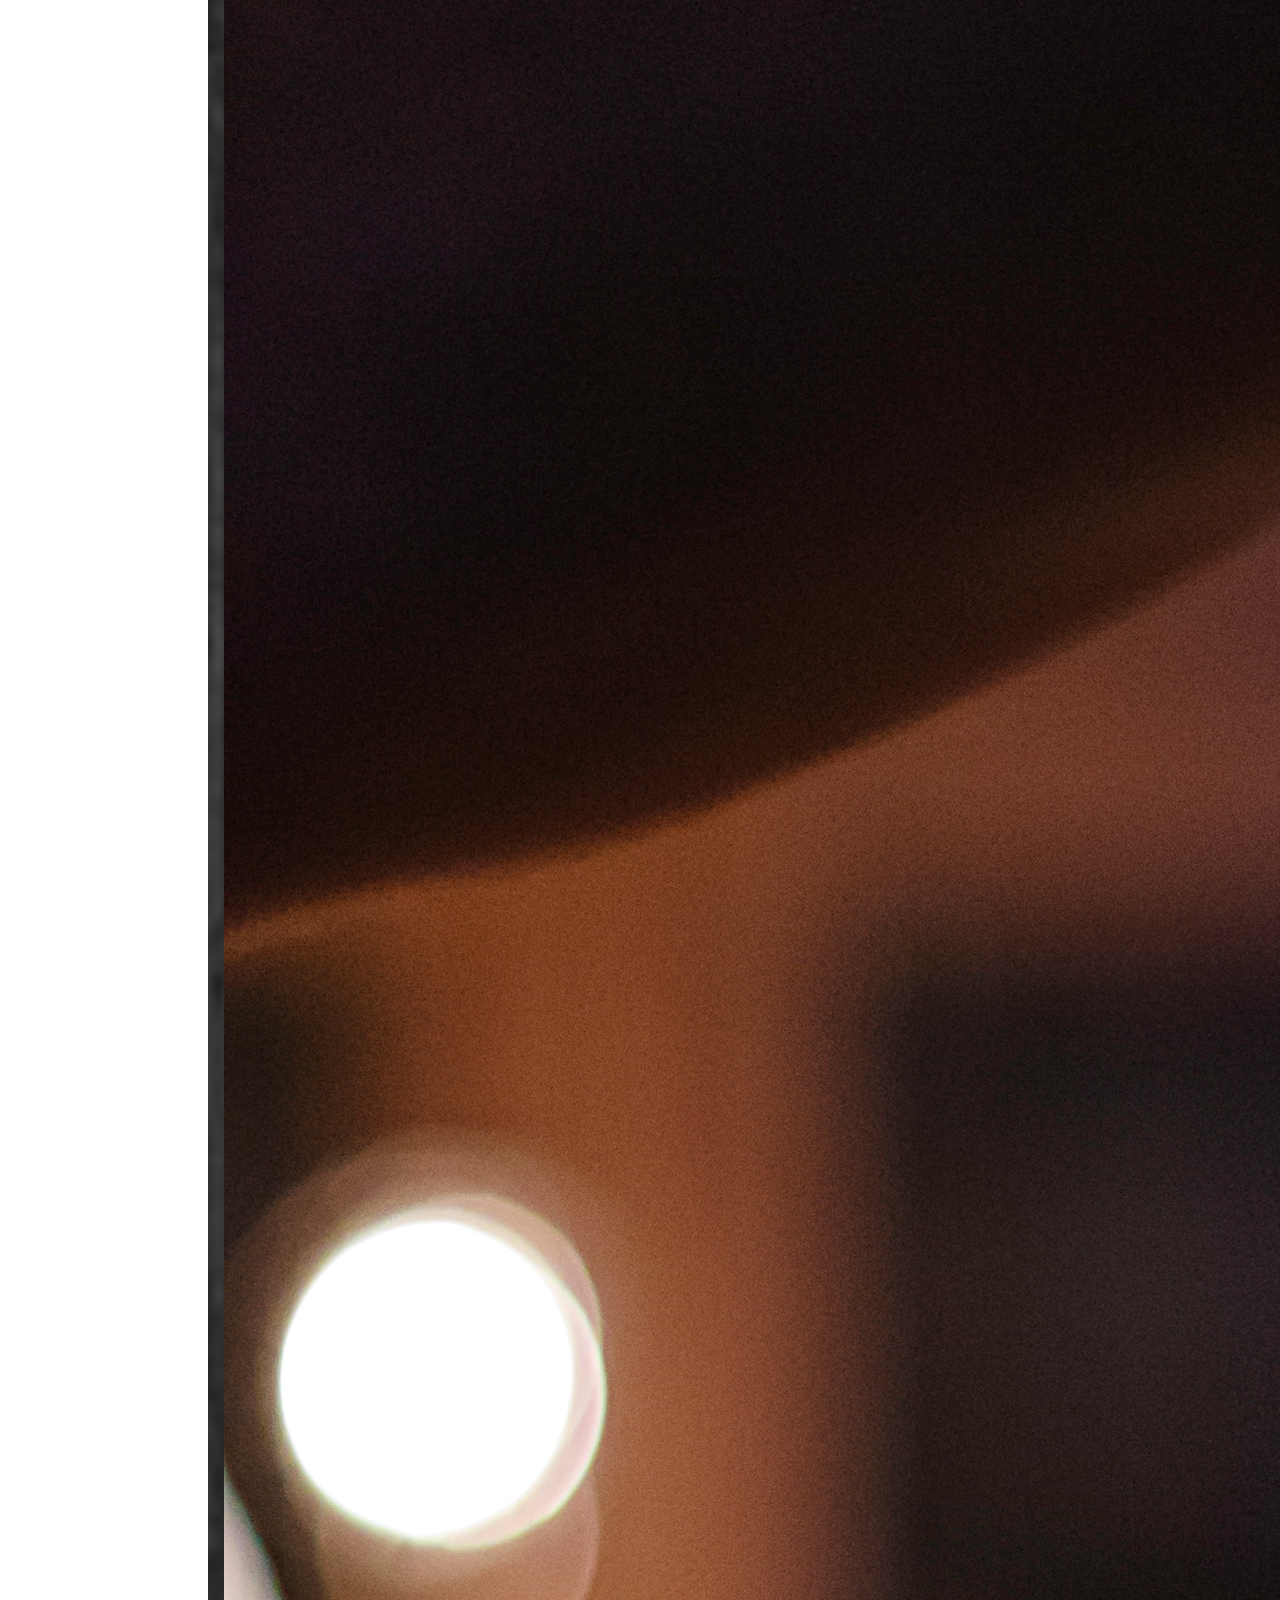
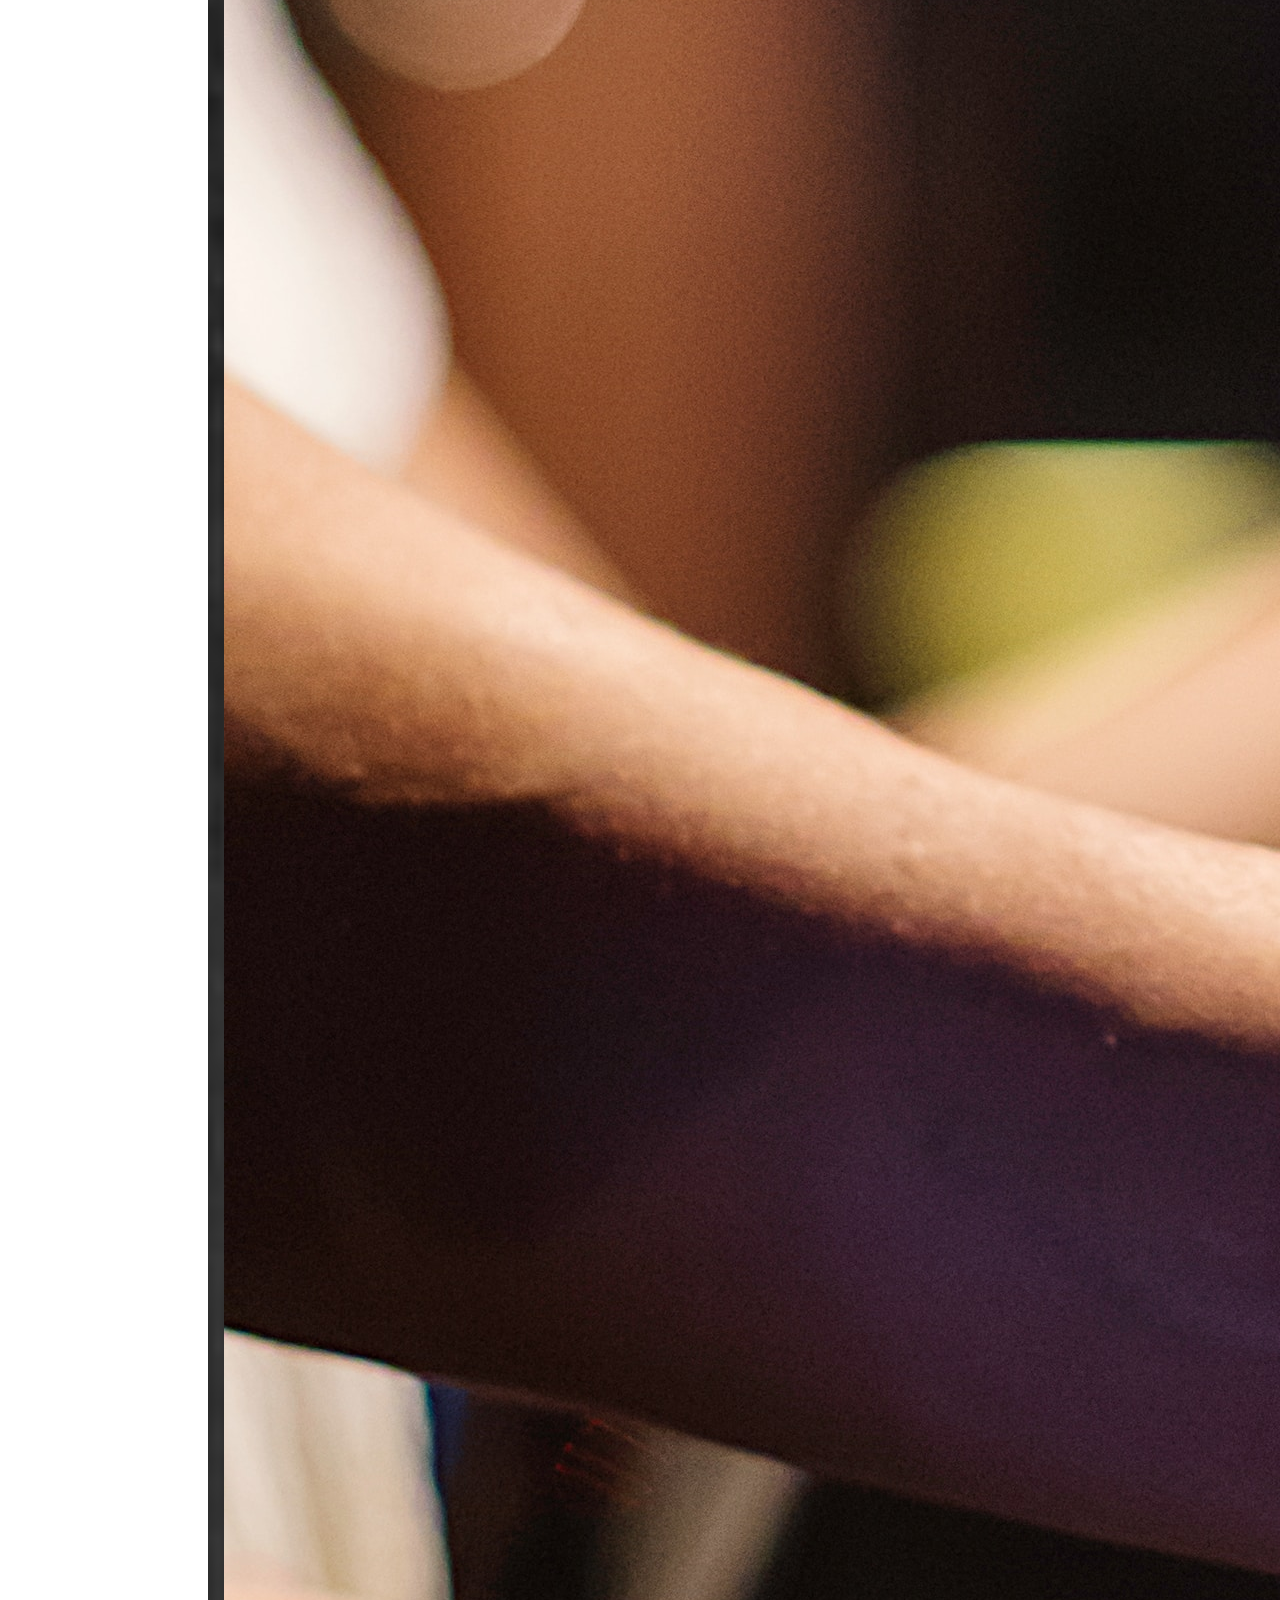
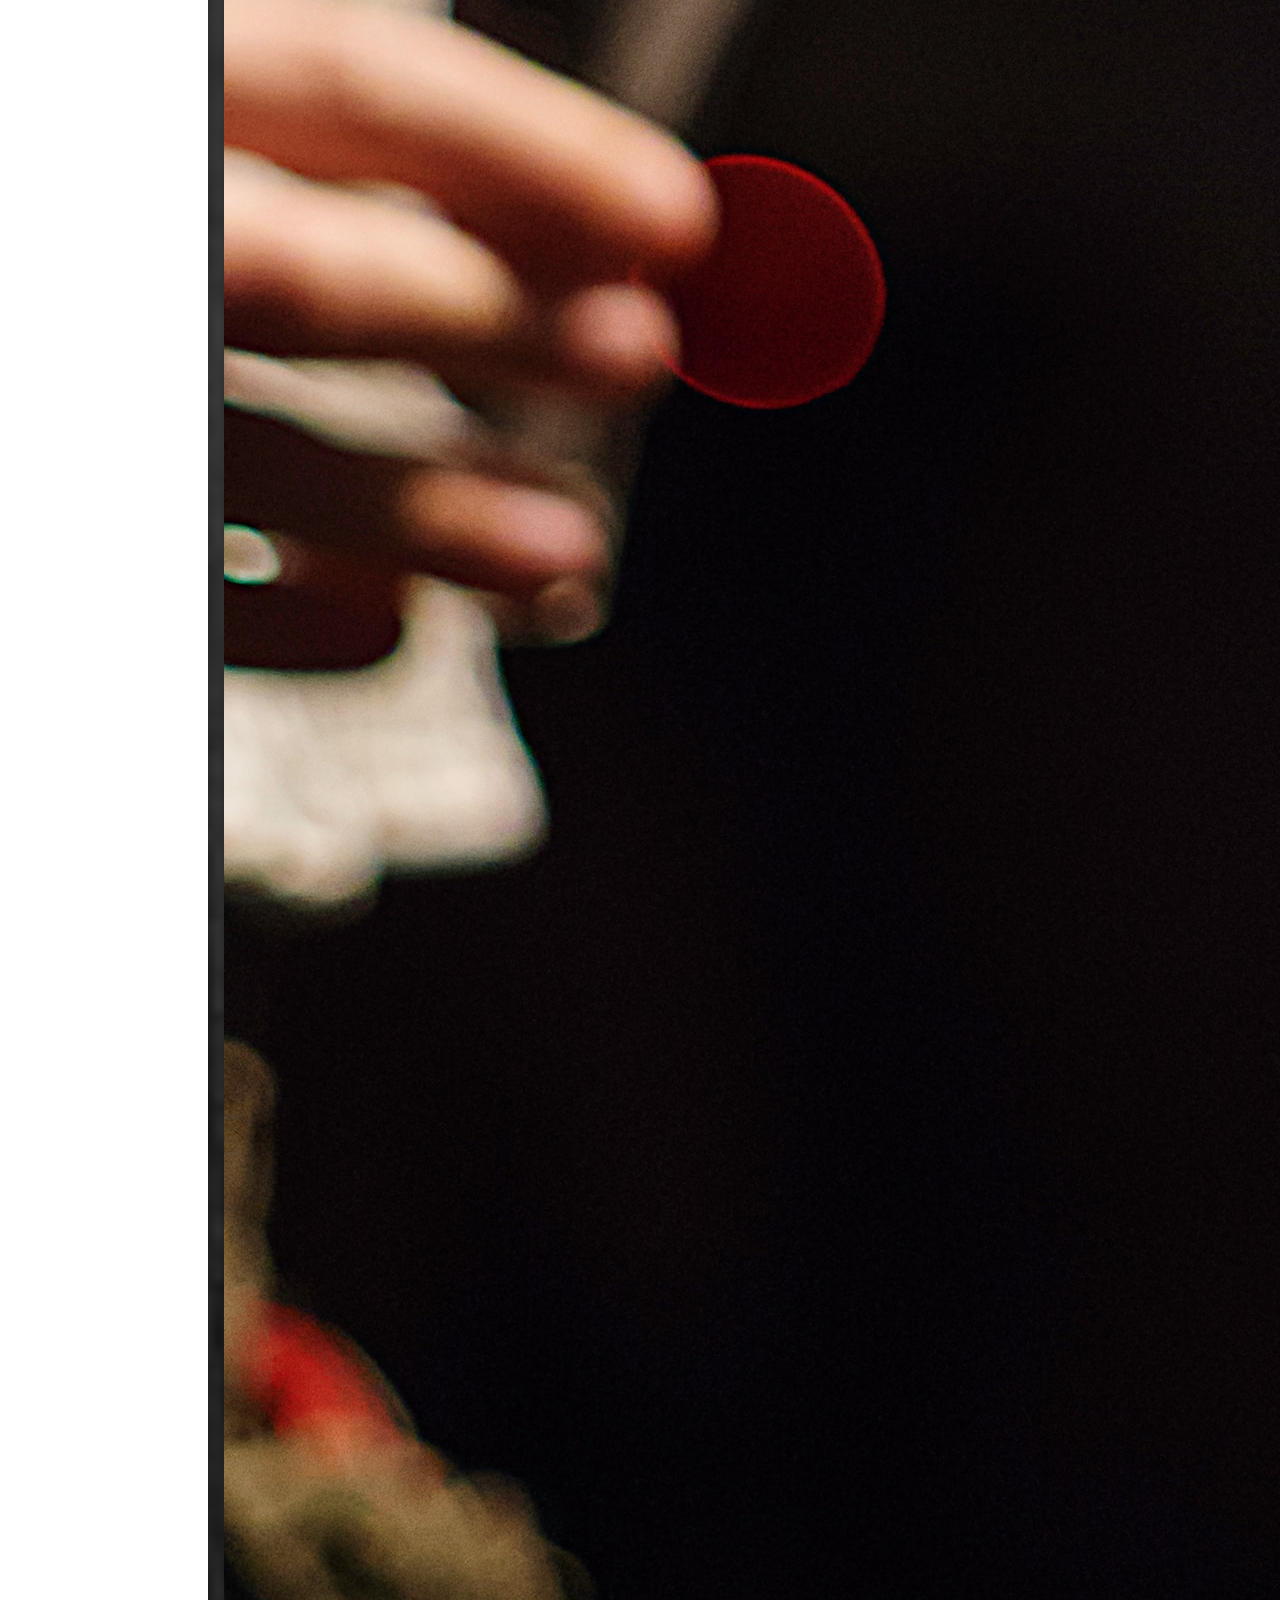
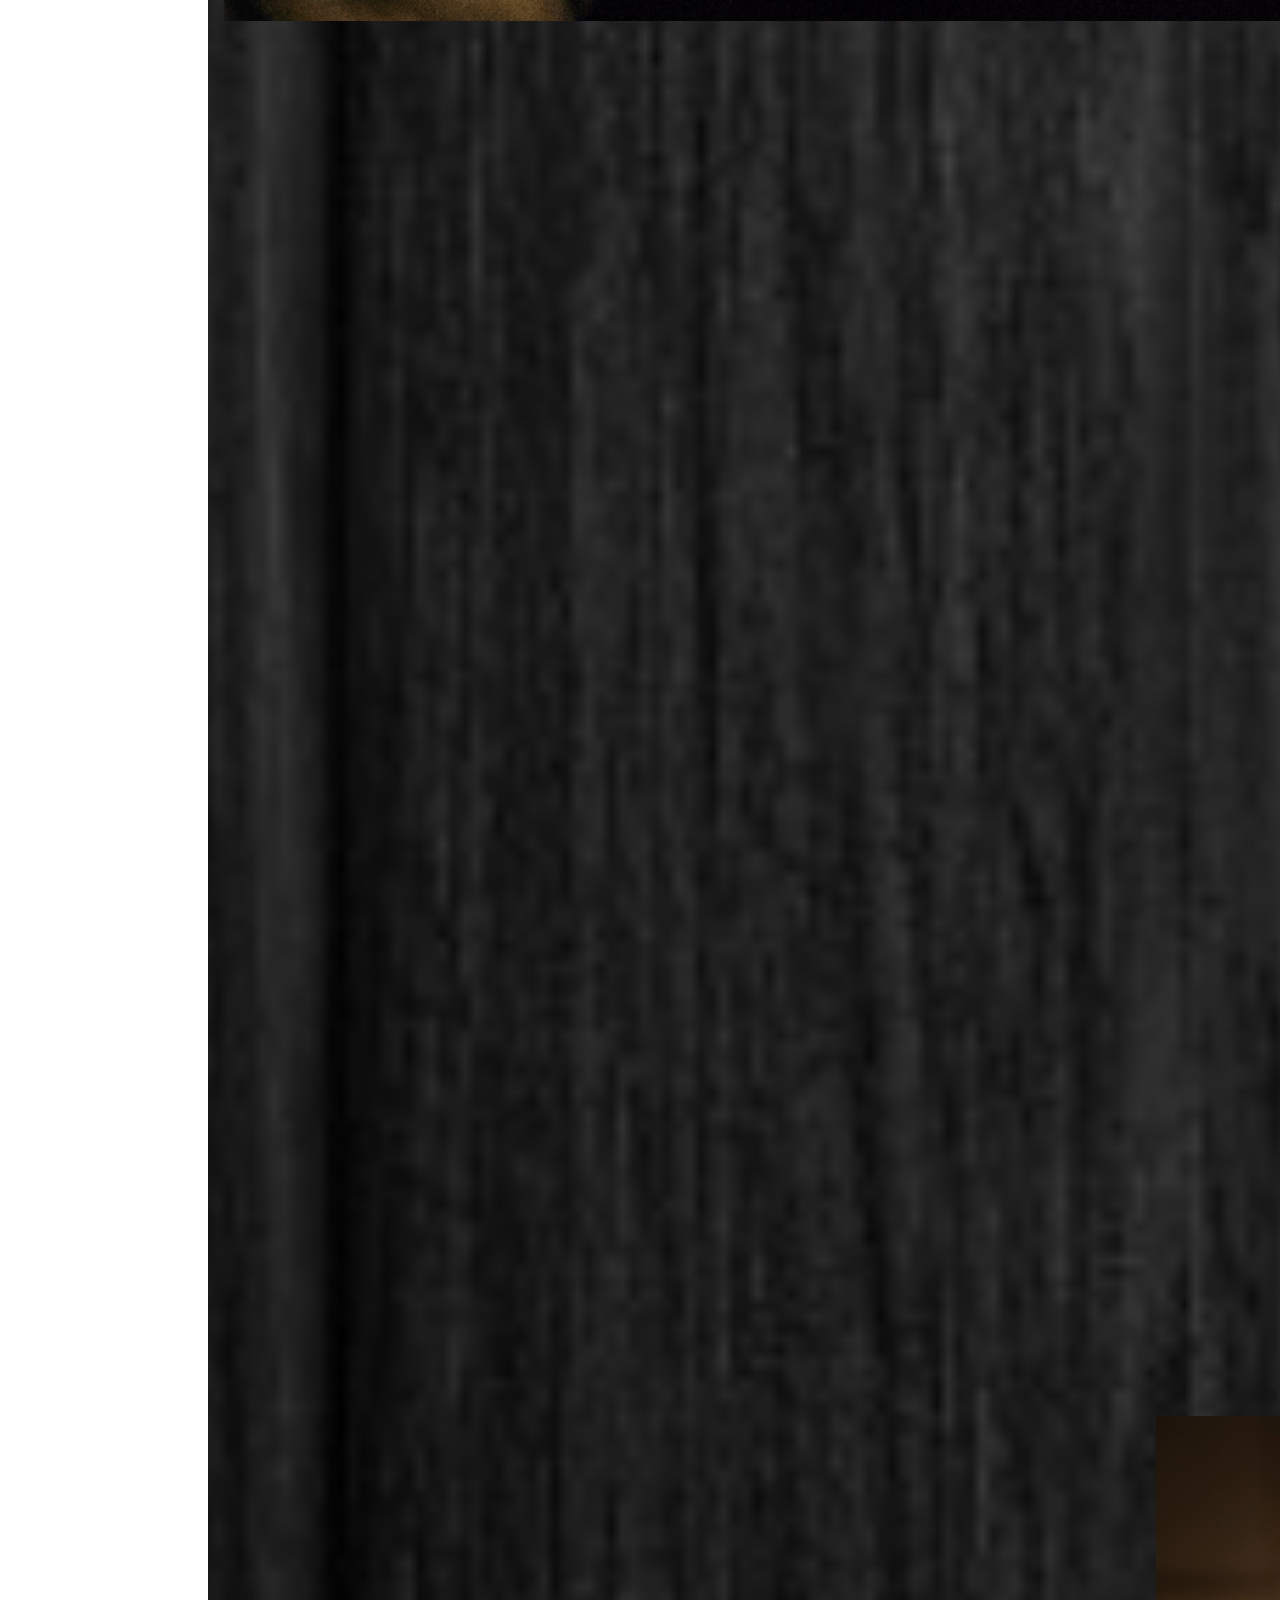
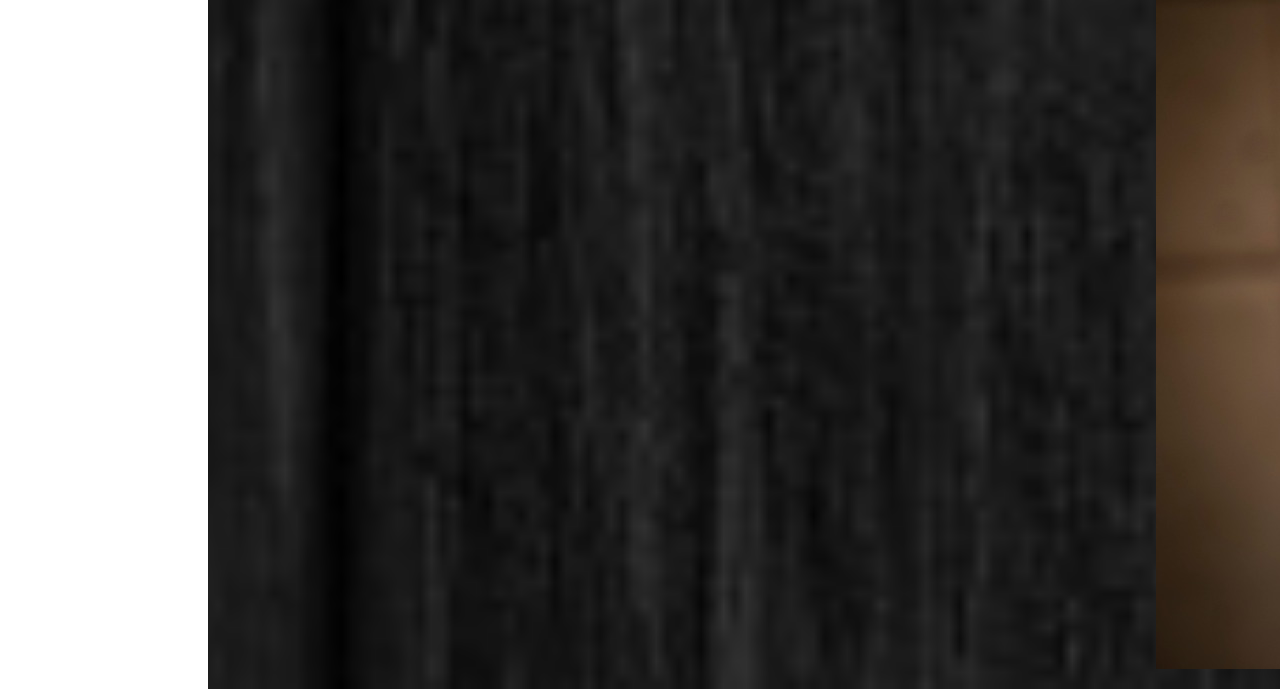
==== commit 85507739: "add galeria 2" ====
--- a/pages/galeria.html
+++ b/pages/galeria.html
@@ -4,118 +4,137 @@
     <meta charset="UTF-8">
     <meta http-equiv="X-UA-Compatible" content="IE=edge">
     <meta name="viewport" content="width=device-width, initial-scale=1.0">
+    <title>Cerveza Blackbird</title>
+    <link rel="shortcut icon" href="../images/logo/BLACKBIRD - FINAL-02.jpg" type="image/x-icon">
     <link href="https://cdn.jsdelivr.net/npm/bootstrap@5.1.3/dist/css/bootstrap.min.css" rel="stylesheet" integrity="sha384-1BmE4kWBq78iYhFldvKuhfTAU6auU8tT94WrHftjDbrCEXSU1oBoqyl2QvZ6jIW3" crossorigin="anonymous">
     <link rel="stylesheet" href="../css/style.css">
-    <title>Document</title>
+    <script defer src="../js/app.js"></script>
 </head>
-<body> 
-    <main>
-        <div class="row min-vh-100">
-            <div class="col-2 bg-dark d-flex flex-column nav-galeria">
-                <img src="../images/logo/LOGO-BLANCO.png" class="img-fluid p-2" alt="">
-                <nav class="d-flex flex-column justify-content-center align-items-center h-75 mt-4
-                ">
-                    <ul class="d-flex flex-column justify-content-between align-items-center p-0 h-100 list-style">
-                        <li><a href="../index.html" >Home</a></li>
-                        <li><a href="./estilos.html" >Estilos</a></li>
-                        <li><a href="./taproom.html" >Taproom</a></li>
-                        <li><a href="./clientes.html" >Clientes</a></li>
-                        <li><a href="./galeria.html">Galería</a></li>
-                        <li><a href="./contacto.html">Contacto</a></li>
-                    </ul>
-                </nav>
+<body>
+    <aside class="aside" >
+        <section class="aside__links">
+            <div class="aside__links__buttons">
+                <img src="../images/logo/LOGO-BLANCO.png" alt="" class="aside__links__logo">
+                <a href="#" class="toggle-button">
+                    <span class="toggle-button__bar"></span>
+                    <span class="toggle-button__bar"></span>
+                    <span class="toggle-button__bar"></span>
+                </a>
             </div>
-            <div class="col-10 bg-warning col-galery">
-                <!-- Gallery -->
-                <div class="row">
-                    <div class="col-lg-4 col-md-12 mb-4 mb-lg-0 d-flex flex-column">
-                        <img
-                            src="../images/pictures/barley 2.jpg"
-                            class="w-100 m-auto shadow-1-strong rounded mb-4"
-                            alt="Boat on Calm Water"
-                        />
-                
-                        <img
-                            src="https://mdbcdn.b-cdn.net/img/Photos/Vertical/mountain1.webp"
-                            class="w-100 shadow-1-strong rounded mb-4"
-                            alt="Wintry Mountain Landscape"
-                        />
-                    </div>
-                
-                    <div class="col-lg-4 mb-4 mb-lg-0">
-                        <img
-                            src="https://mdbcdn.b-cdn.net/img/Photos/Vertical/mountain2.webp"
-                            class="w-100 shadow-1-strong rounded mb-4"
-                            alt="Mountains in the Clouds"
-                        />
-                
-                        <img
-                            src="https://mdbcdn.b-cdn.net/img/Photos/Horizontal/Nature/4-col/img%20(73).webp"
-                            class="w-100 shadow-1-strong rounded mb-4"
-                            alt="Boat on Calm Water"
-                        />
-                    </div>
-                
-                    <div class="col-lg-4 mb-4 mb-lg-0">
-                        <img
-                            src="https://mdbcdn.b-cdn.net/img/Photos/Horizontal/Nature/4-col/img%20(18).webp"
-                            class="w-100 shadow-1-strong rounded mb-4"
-                            alt="Waves at Sea"
-                        />
-                
-                        <img
-                            src="https://mdbcdn.b-cdn.net/img/Photos/Vertical/mountain3.webp"
-                            class="w-100 shadow-1-strong rounded mb-4"
-                            alt="Yosemite National Park"
-                        />
-                    </div>
-                </div>
-                <!-- Gallery -->
-                <div class="row">
-                    <div class="col-lg-4 col-md-12 mb-4 mb-lg-0">
-                        <img
-                            src="https://mdbcdn.b-cdn.net/img/Photos/Horizontal/Nature/4-col/img%20(73).webp"
-                            class="w-100 shadow-1-strong rounded mb-4"
-                            alt="Boat on Calm Water"
-                        />
-                
-                        <img
-                            src="https://mdbcdn.b-cdn.net/img/Photos/Vertical/mountain1.webp"
-                            class="w-100 shadow-1-strong rounded mb-4"
-                            alt="Wintry Mountain Landscape"
-                        />
-                    </div>
-                
-                    <div class="col-lg-4 mb-4 mb-lg-0">
-                        <img
-                            src="https://mdbcdn.b-cdn.net/img/Photos/Vertical/mountain2.webp"
-                            class="w-100 shadow-1-strong rounded mb-4"
-                            alt="Mountains in the Clouds"
-                        />
-                
-                        <img
-                            src="https://mdbcdn.b-cdn.net/img/Photos/Horizontal/Nature/4-col/img%20(73).webp"
-                            class="w-100 shadow-1-strong rounded mb-4"
-                            alt="Boat on Calm Water"
-                        />
-                    </div>
-                
-                    <div class="col-lg-4 mb-4 mb-lg-0">
-                        <img
-                            src="https://mdbcdn.b-cdn.net/img/Photos/Horizontal/Nature/4-col/img%20(18).webp"
-                            class="w-100 shadow-1-strong rounded mb-4"
-                            alt="Waves at Sea"
-                        />
-                
-                        <img
-                            src="https://mdbcdn.b-cdn.net/img/Photos/Vertical/mountain3.webp"
-                            class="w-100 shadow-1-strong rounded mb-4"
-                            alt="Yosemite National Park"
-                        />
-                    </div>
-                </div>
+            <nav class="navbar">
+                <ul class="navbar__list">
+                    <li><a href="../index.html">Home</a></li>
+                    <li><a href="./estilos.html">Estilos</a></li>
+                    <li><a href="./taproom.html">Taproom</a></li>
+                    <li><a href="./clientes.html">Clientes</a></li>
+                    <li><a href="./galeria.html">Galería</a></li>
+                    <li><a href="./contacto.html">Contacto</a></li>
+                </ul>
+            </nav>
+        </section>
+        <section class="redes">
+            <div>
+                <a href="https://www.instagram.com/cervezablackbird/"><img src="../images/logo/instagram.png" alt=""></a>
+            </div>
+            <div>    
+                <a href="https://web.facebook.com/cervezablackbird"><img src="../images/logo/facebook.png" alt=""></a>
+            </div>
+        </section>
+        
+    </aside>
+    
+    <main class="main-galery">
+        <h1>GALERIA DE FOTOS</h1>
+        <div class="row col-galery m-0 pt-4">
+            
+            <div class="col-lg-4 col-md-4 col-sm-4 mb-4 mb-lg-0">
+                <img
+                    src="../images/pictures/cheers-BN.jpg"
+                    class="w-100 m-auto shadow-1-strong rounded mb-4 img-fluid"
+                    alt="Boat on Calm Water"
+                />
+        
+                <img
+                    src="../images/pictures/nuevas/10.jpeg"
+                    class="w-100 shadow-1-strong rounded mb-4"
+                    alt="Wintry Mountain Landscape"
+                />
+            </div>
+        
+            <div class="col-lg-4 col-md-4 col-sm-4 mb-4 mb-lg-0">
+                <img
+                    src="../images/pictures/nuevas/WhatsApp Image 2021-12-29 at 11.21.39 AM (1).jpeg"
+                    class="w-100 shadow-1-strong rounded mb-4"
+                    alt="Mountains in the Clouds"
+                />
+        
+                <img
+                    src="../images/pictures/nuevas/Botellas.png"
+                    class="w-100 shadow-1-strong rounded mb-4"
+                    alt="Boat on Calm Water"
+                />
+            </div>
+        
+            <div class="col-lg-4 col-md-4 col-sm-4 mb-4 mb-lg-0">
+                <img
+                    src="../images/pictures/nuevas/2.jpeg"
+                    class="w-100 shadow-1-strong rounded mb-4"
+                    alt="Waves at Sea"
+                />
+        
+                <img
+                    src="../images/pictures/nuevas/WhatsApp Image 2021-12-29 at 11.28.27 AM.jpeg"
+                    class="w-100 shadow-1-strong rounded mb-4"
+                    alt="Yosemite National Park"
+                />
             </div>
         </div>
+        <!-- Gallery -->
+        <div class="row col-galery m-0">
+            <div class="col-lg-4 col-md-4 col-sm-4 mb-4 mb-lg-0">
+                <img
+                    src="../images/pictures/nuevas/WhatsApp Image 2021-12-29 at 11.28.27 AM (4).jpeg"
+                    class="w-100 shadow-1-strong rounded mb-4"
+                    alt="Boat on Calm Water"
+                />
+        
+                <img
+                    src="../images/pictures/nuevas/WhatsApp Image 2021-12-29 at 11.28.27 AM (5).jpeg"
+                    class="w-100 shadow-1-strong rounded mb-4"
+                    alt="Wintry Mountain Landscape"
+                />
+            </div>
+        
+            <div class="col-lg-4 col-md-4 col-sm-4 mb-4 mb-lg-0">
+                <img
+                    src="../images/pictures/nuevas/gonzalo-remy-JCIJnIXv7SE-unsplash.jpg"
+                    class="w-100 shadow-1-strong rounded mb-4"
+                    alt="Mountains in the Clouds"
+                />
+        
+                <img
+                    src="../images/pictures/nuevas/14.jpeg"
+                    class="w-100 shadow-1-strong rounded mb-4"
+                    alt="Boat on Calm Water"
+                />
+            </div>
+        
+            <div class="col-lg-4 col-md-4 col-sm-4 mb-4 mb-lg-0">
+                <img
+                    src="../images/pictures/nuevas/WhatsApp Image 2021-12-29 at 11.21.39 AM.jpeg"
+                    class="w-100 shadow-1-strong rounded mb-4"
+                    alt="Waves at Sea"
+                />
+        
+                <img
+                    src="../images/pictures/nuevas/pared.jpeg"
+                    class="w-100 shadow-1-strong rounded mb-4"
+                    alt="Yosemite National Park"
+                />
+            </div>
+        </div>
+    </div>
+</div>
     </main>
 
 
@@ -124,10 +143,15 @@
 
 
 
-
-
-
-
+    
+    <footer class="footer">
+        <div>
+            <a href="https://www.instagram.com/cervezablackbird/"><img src="../images/logo/instagram.png" alt=""></a>
+        </div>
+        <div>    
+            <a href="https://web.facebook.com/cervezablackbird"><img src="../images/logo/facebook.png" alt=""></a>
+        </div>
+    </footer>
     <script src="https://cdn.jsdelivr.net/npm/bootstrap@5.1.3/dist/js/bootstrap.bundle.min.js" integrity="sha384-ka7Sk0Gln4gmtz2MlQnikT1wXgYsOg+OMhuP+IlRH9sENBO0LRn5q+8nbTov4+1p" crossorigin="anonymous"></script>
 </body>
 </html>--- a/css/style.css
+++ b/css/style.css
@@ -896,62 +896,6 @@
     text-align: center;
 }
 
-
-
-
-
-
-
-/* --------------------------GALERIA---ESTA SECCION ESTA HECHA CON BOOTSTRAP-------------------------- */
-
-
-.nav-galeria{
-    /* position: fixed; */
-}
-.list-style a{
-    color: white;
-    text-decoration: none;
-}
-.list-style li:hover{
-    background-color: #3B3939;
-    border-radius: .25rem;
-    padding: .25rem;
-}
-.list-style li:last-child{
-    border: solid #efb810 .15rem;
-    border-radius: .25rem;
-    padding: .25rem;
-    background-color: #efb810;
-}
-.list-style li:hover:last-child{
-    background-color: transparent;
-}
-
-.col-galery{
-    background-image: url(../images/backgrounds/background1.jpg);
-    background-position: center;
-    background-size: cover;
-    
-}
-
-
-
-
-
-
-
-
-
-
-
-
-
-
-
-
-
-
-
 @media (min-width: 769px) and (max-width: 1023px){
     .main-estilos{
         margin-left: 0;
@@ -1091,6 +1035,86 @@
 
 
 
+
+
+/* --------------------------GALERIA---ESTA SECCION ESTA HECHA CON BOOTSTRAP-------------------------- */
+
+
+.main-galery{
+    margin-left: 13rem;
+    background-image: url(../images/backgrounds/background1.jpg);
+    background-position: center;
+    background-size: cover;
+    background-repeat: repeat;
+    color: white;
+    font-weight: bold;
+    text-align: center;
+    padding: 1rem;
+    
+}
+.main-galery h1{
+    margin-top: 1rem;
+}
+.list-style a{
+    color: white;
+    text-decoration: none;
+}
+.list-style li:hover{
+    background-color: #3B3939;
+    border-radius: .25rem;
+    padding: .25rem;
+}
+.list-style li:last-child{
+    border: solid #efb810 .15rem;
+    border-radius: .25rem;
+    padding: .25rem;
+    background-color: #efb810;
+}
+.list-style li:hover:last-child{
+    background-color: transparent;
+}
+
+@media (min-width: 769px) and (max-width: 1023px){
+    .main-galery{
+        margin-left: 0;
+        margin-top: 7rem;
+    }
+}
+
+@media (min-width: 601px) and (max-width: 768px){
+    .main-galery{
+        margin-left: 0;
+        margin-top: 7rem;
+    }
+}
+
+@media (min-width: 361px) and (max-width: 600px){
+    .main-galery{
+        margin-left: 0;
+        margin-top: 7rem;
+    }
+}
+
+@media (max-width: 360px){
+    .main-galery{
+        margin-left: 0;
+        margin-top: 7rem;
+    }
+}
+
+
+
+
+
+
+
+
+
+
+
+
+
+
 /* ------------------RESPONSIVE AREA---------------------------------------- */
 
 @media (min-width: 769px) and (max-width: 1023px){
@@ -1777,5 +1801,4 @@
         display: none;
         
     }
-}
-
+}